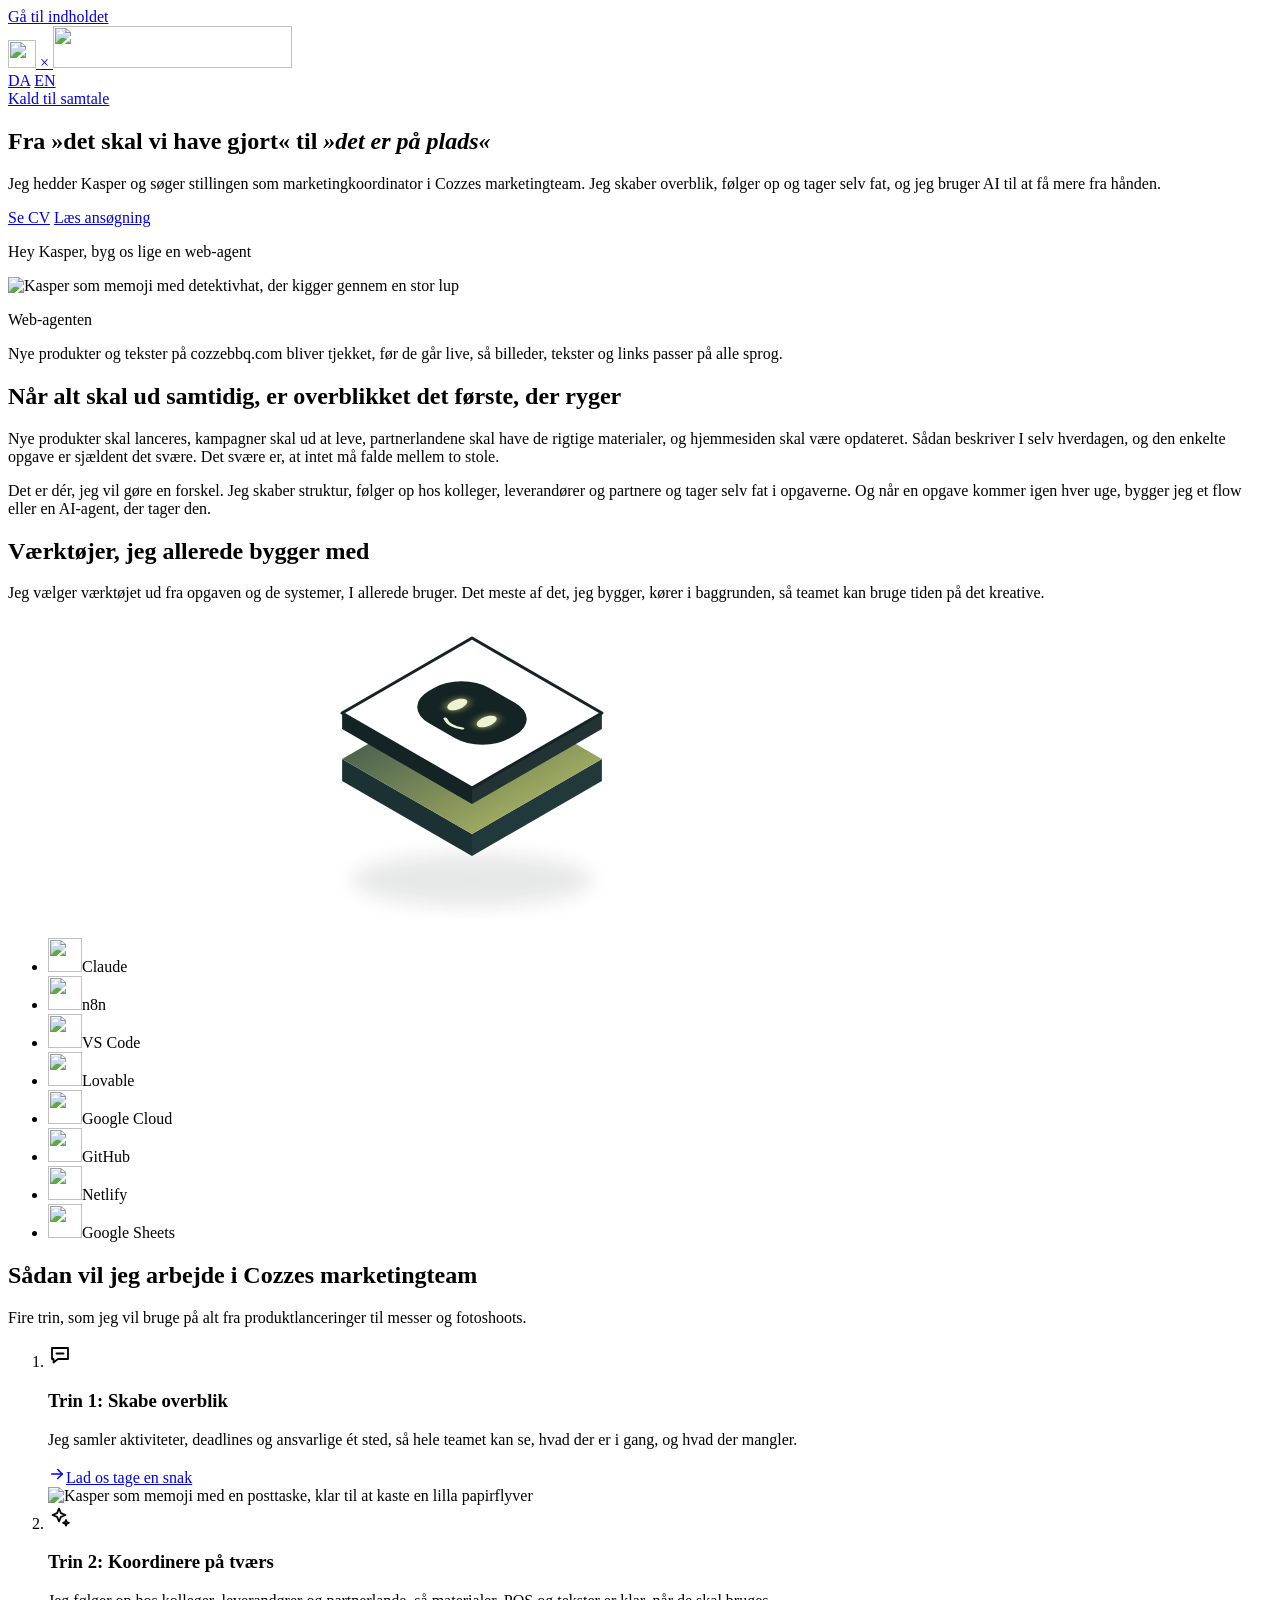
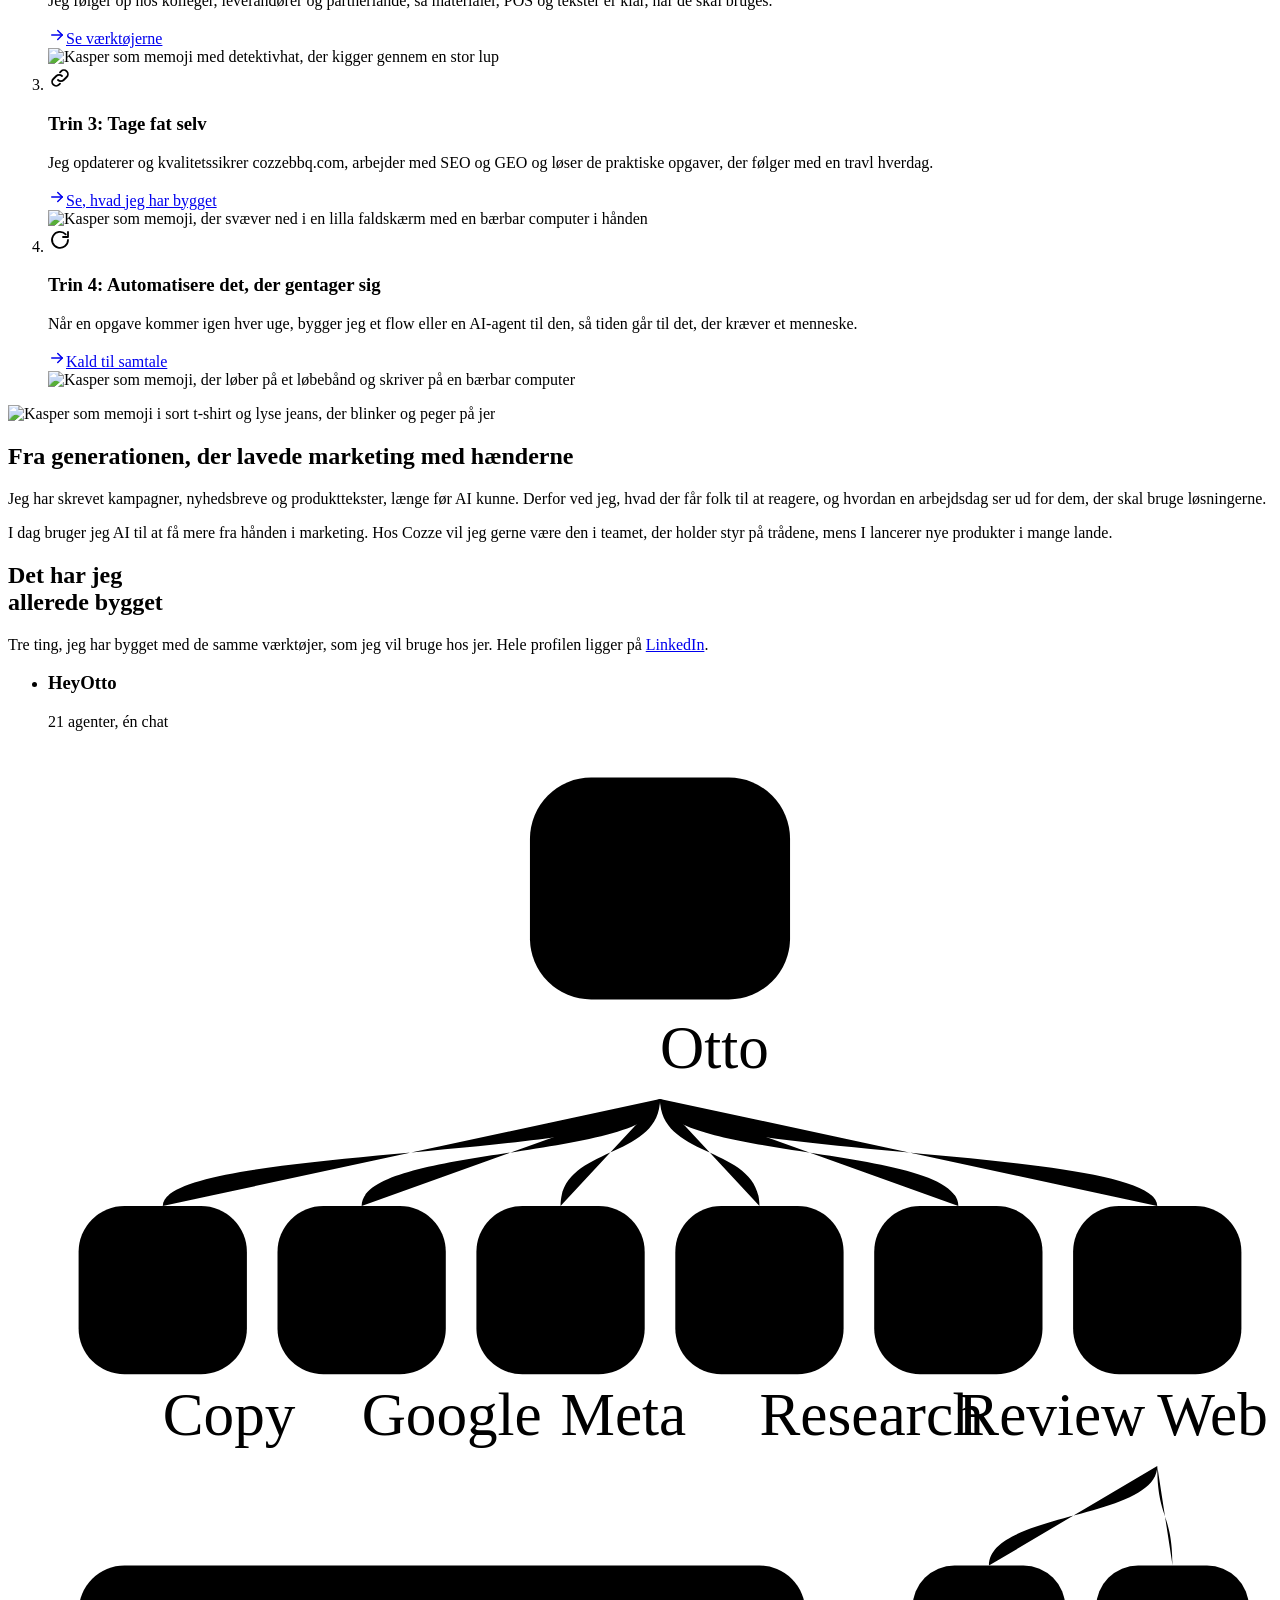
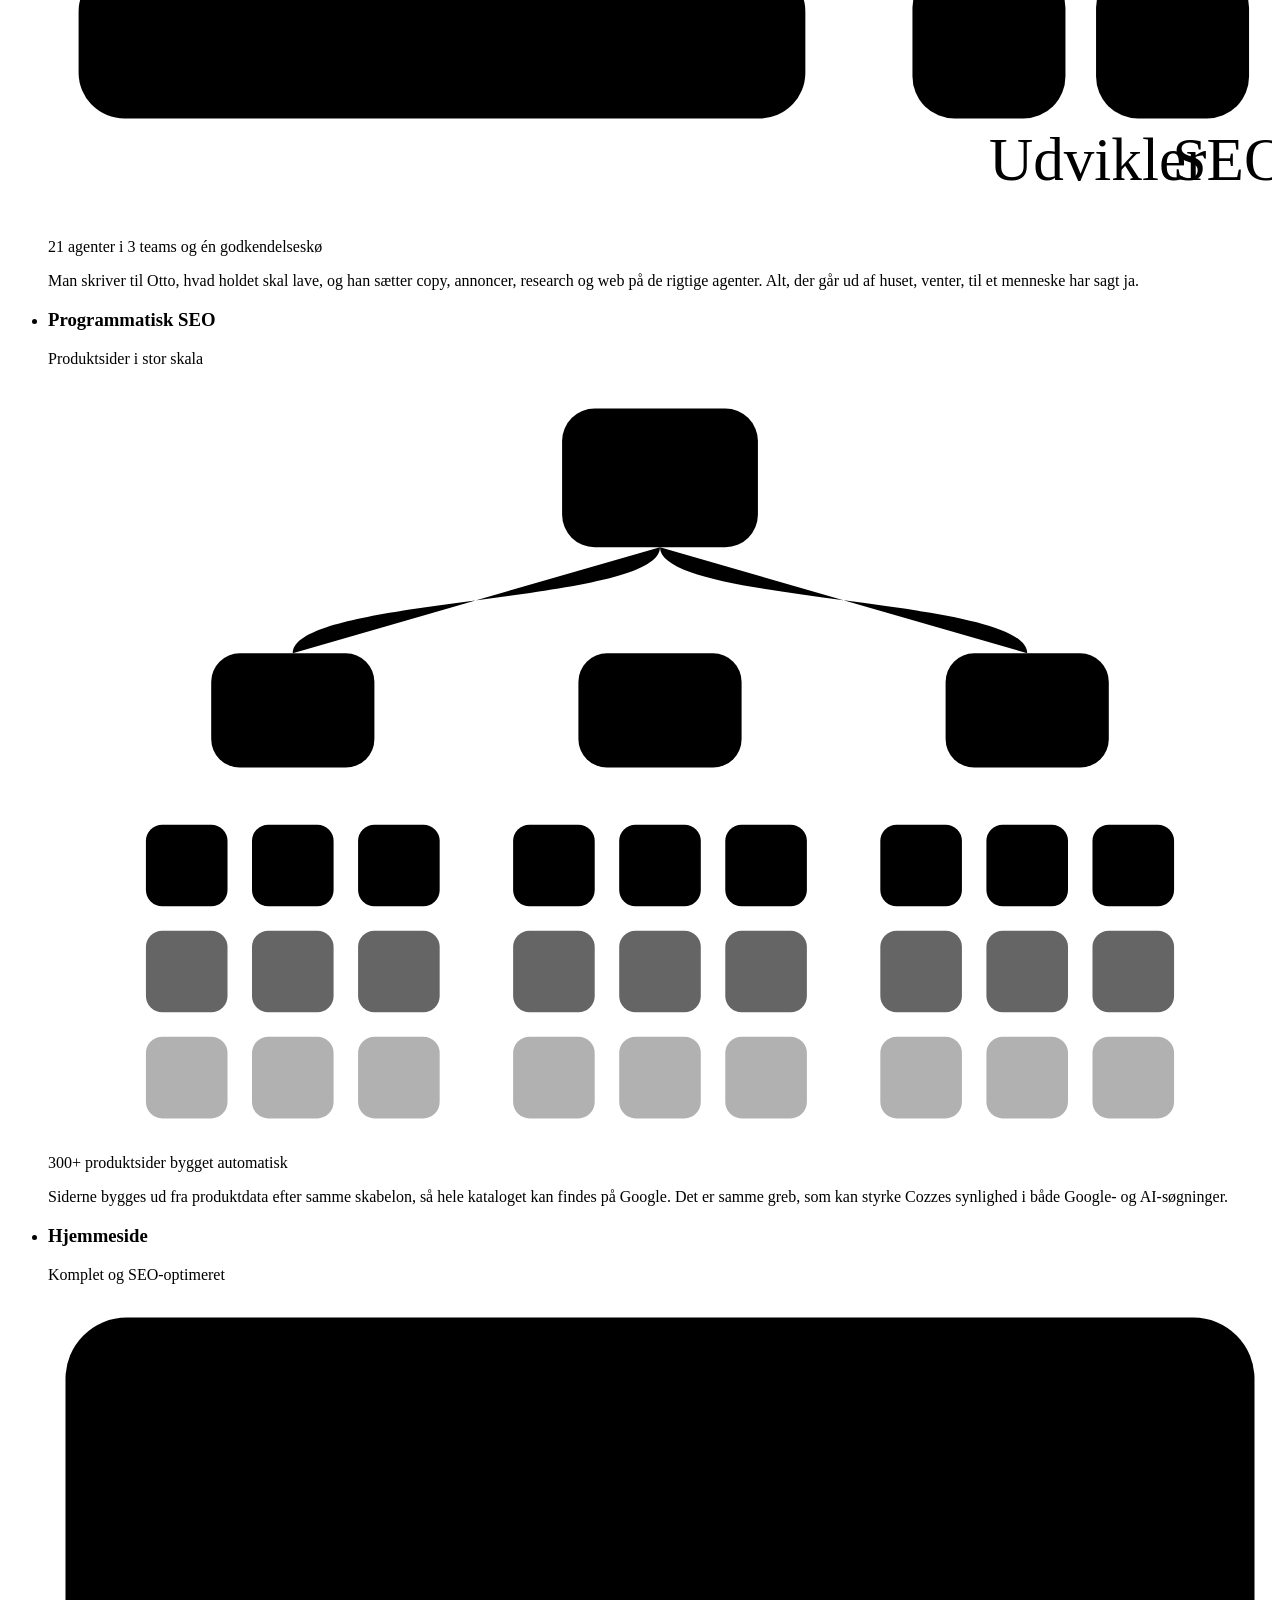
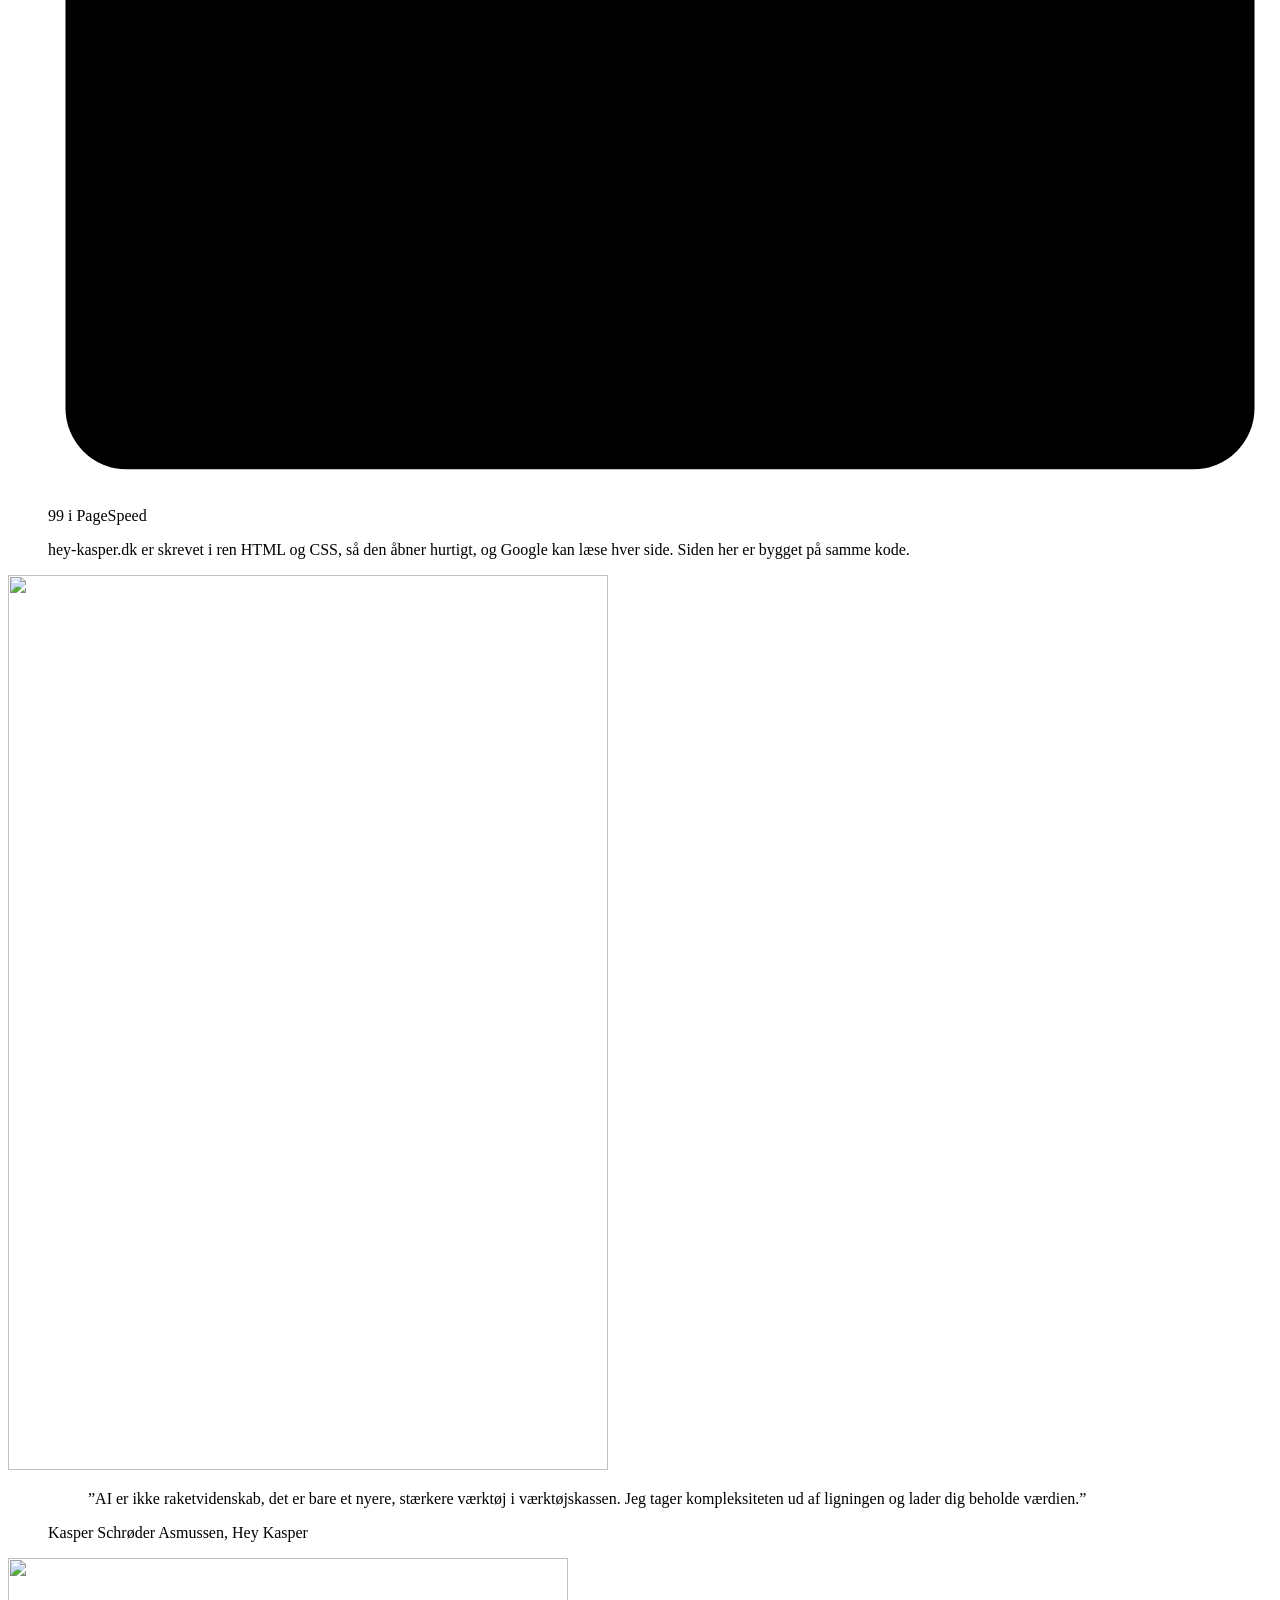
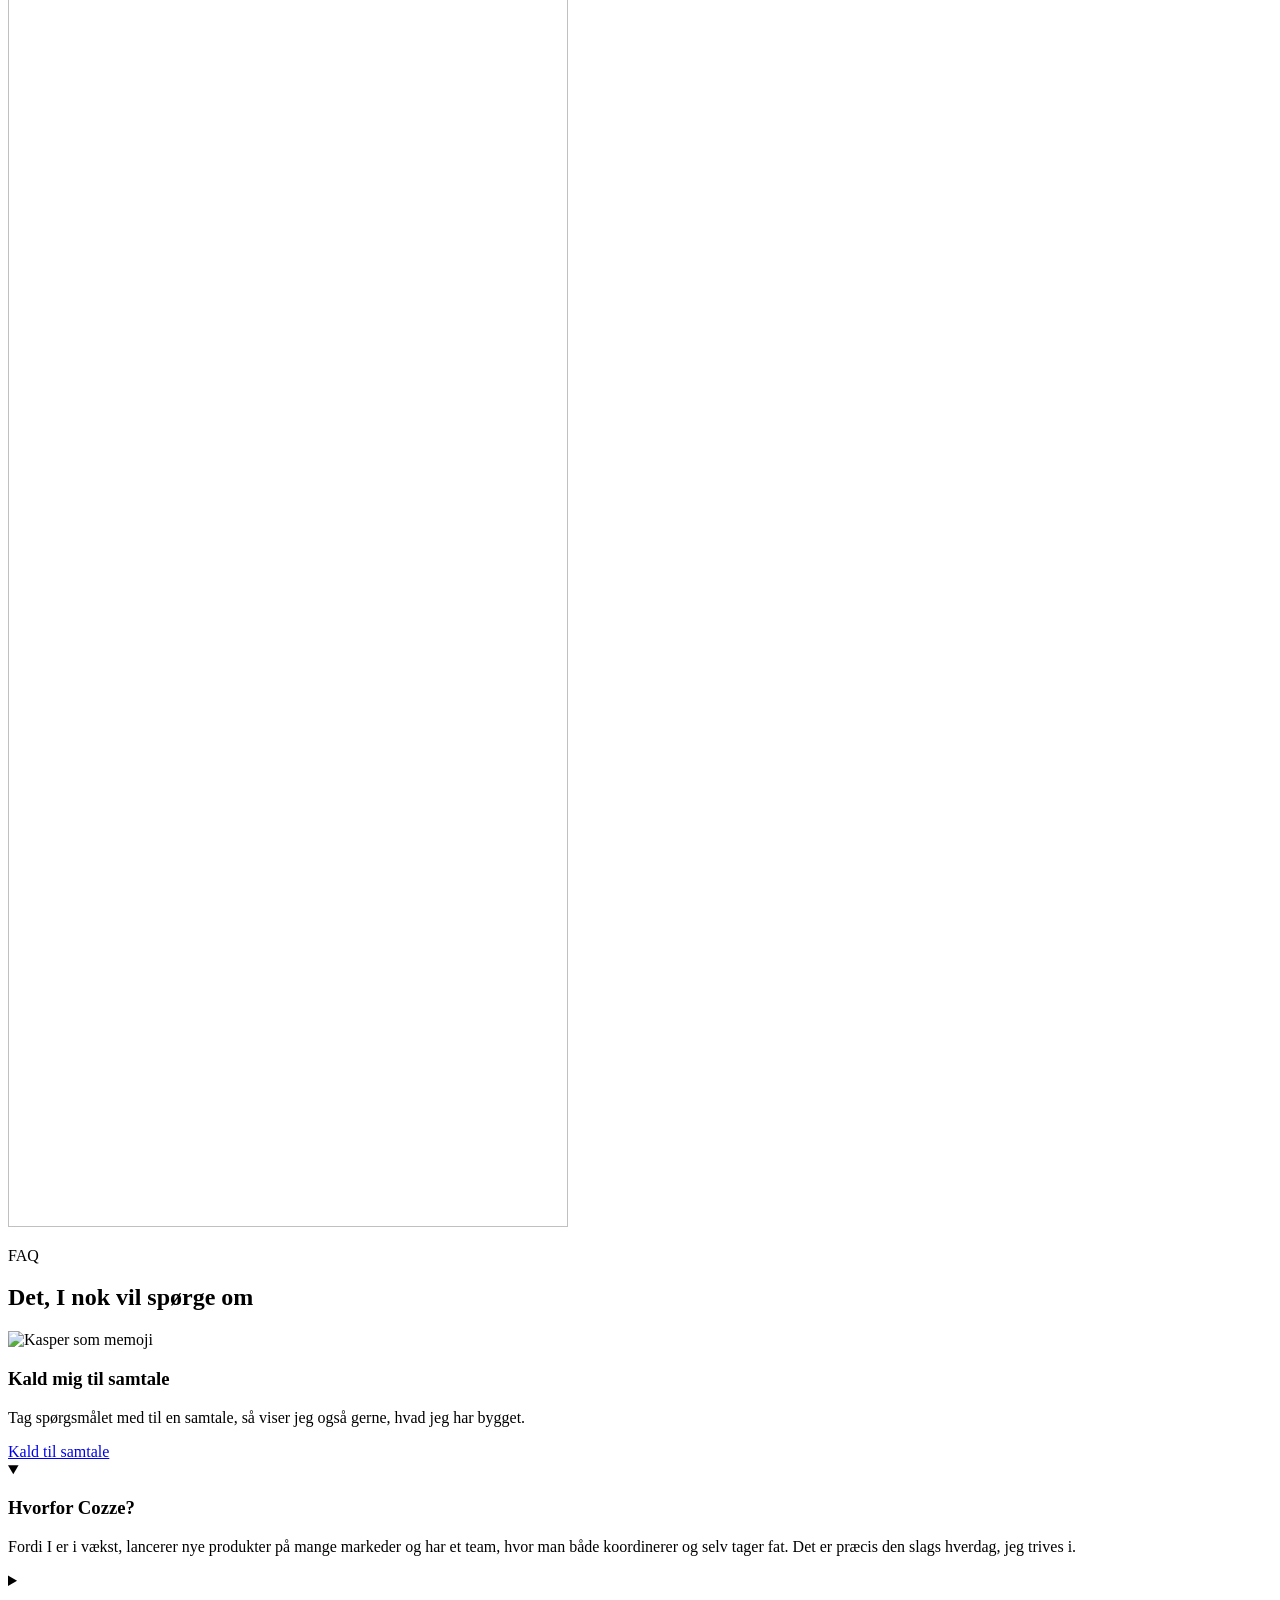
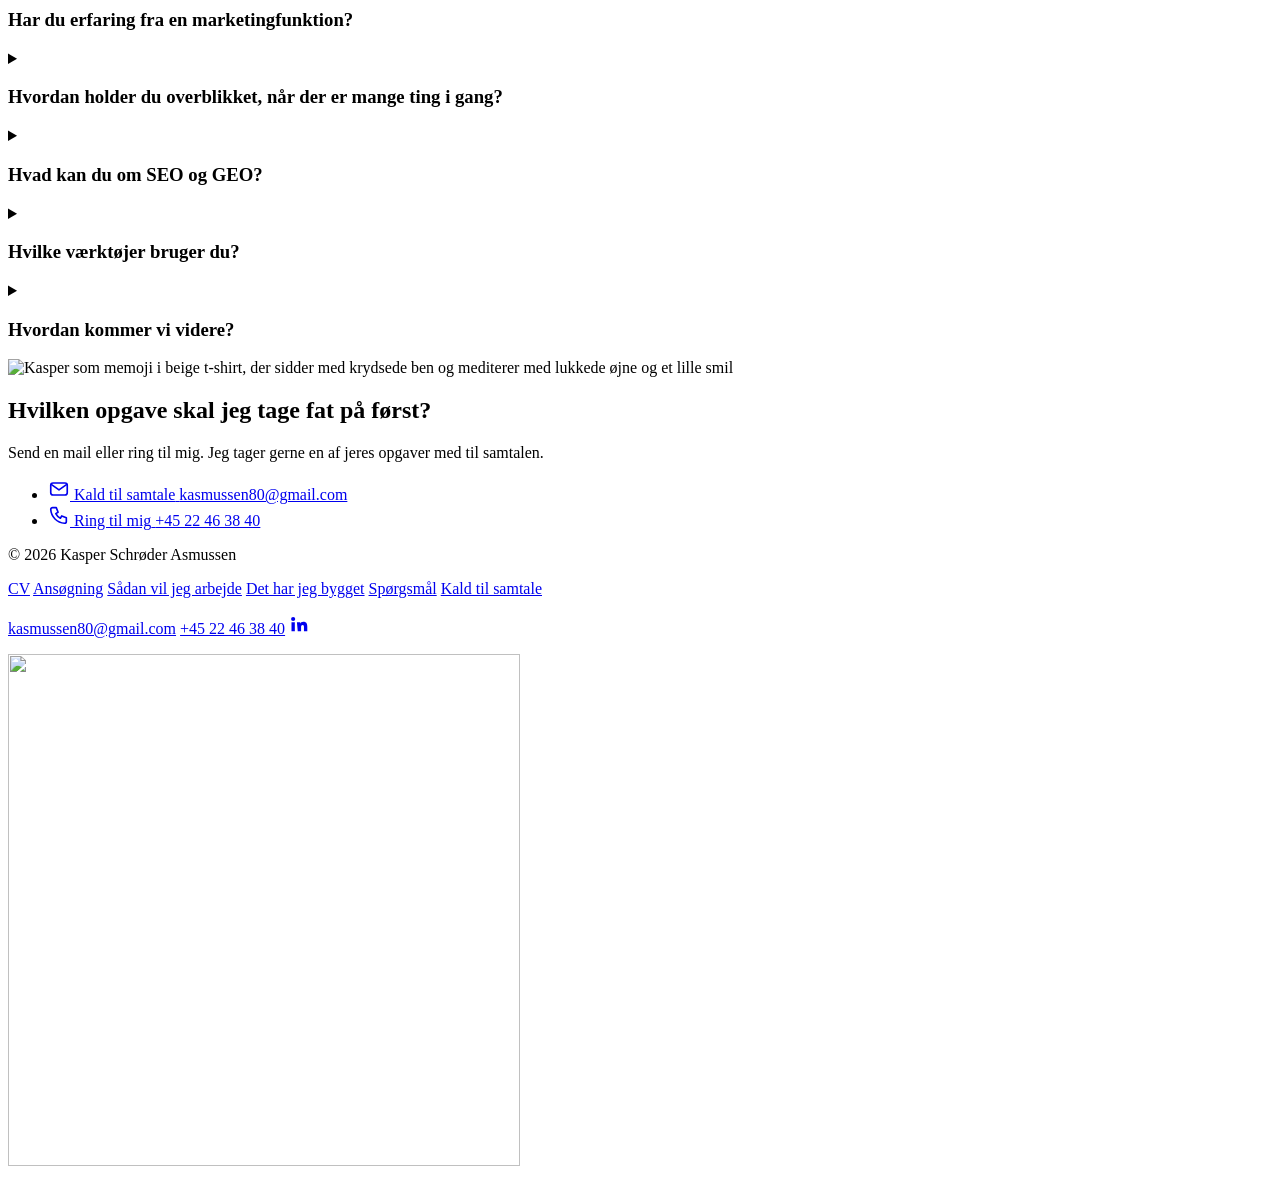
==== site/index.html @ 35afc328 "Ansøgningsside til Cozze: marketingkoordinator Bygget på Maki-siden med Cozzes farver og logo, ny da" ====
<!DOCTYPE html>
<html lang="da">
<head>
  <meta charset="utf-8">
  <meta name="viewport" content="width=device-width, initial-scale=1">
  <title>Kasper til Cozze: Marketingkoordinator</title>
  <meta name="description" content="Kasper Schrøder Asmussen søger stillingen som marketingkoordinator i Cozzes marketingteam. Se de AI-agenter, Kasper vil bygge til lanceringer, partnerlande, hjemmesiden, SEO og deadlines.">
  <!-- Siden er en personlig ansøgning til Cozze, så den skal ikke findes på Google -->
  <meta name="robots" content="noindex, nofollow">
  <meta name="theme-color" content="#FFFFFF" media="(prefers-color-scheme: light)">
  <meta name="theme-color" content="#0F1717" media="(prefers-color-scheme: dark)">
  <script>try { var t = localStorage.getItem("tema"); if (t === "light" || t === "dark") document.documentElement.setAttribute("data-theme", t); } catch (e) {}</script>
  <meta property="og:title" content="Kasper til Cozze: Marketingkoordinator">
  <meta property="og:description" content="Fra »det skal vi have gjort« til »det er på plads«. Se, hvordan jeg vil holde styr på trådene i Cozzes marketingteam.">
  <meta property="og:site_name" content="Kasper til Cozze">
  <meta property="og:type" content="website">
  <!-- Delingsbilledet til LinkedIn og mail. Skift til den fulde adresse (https://...), når siden er online. -->
  <meta property="og:image" content="/assets/og-image.jpg">
  <meta property="og:image:width" content="1200">
  <meta property="og:image:height" content="630">
  <meta property="og:image:alt" content="Kasper som memoji ved siden af Cozzes logo og overskriften: Fra »det skal vi have gjort« til »det er på plads«.">
  <meta name="twitter:card" content="summary_large_image">
  <meta property="og:locale" content="da_DK">
  <link rel="icon" href="/assets/favicon.svg?v=3" type="image/svg+xml">
  <link rel="icon" href="/assets/favicon-32.png?v=3" type="image/png" sizes="32x32">
  <link rel="icon" href="/assets/favicon-48.png?v=3" type="image/png" sizes="48x48">
  <link rel="icon" href="/assets/favicon-192.png?v=3" type="image/png" sizes="192x192">
  <link rel="apple-touch-icon" href="/assets/apple-touch-icon.png?v=3">
  <link rel="preload" href="/fonts/geist-latin.woff2" as="font" type="font/woff2" crossorigin>
  <link rel="preload" href="/fonts/instrument-serif-italic-latin.woff2" as="font" type="font/woff2" crossorigin>
  <link rel="stylesheet" href="/css/styles.css">
</head>
<body>
  <a class="skip" href="#indhold">Gå til indholdet</a>

  <div class="page">
  <header class="topbar">
    <!-- Kasper (memojien) til Cozze (logoet) -->
    <a class="brand" href="/" aria-label="Kasper til Cozze, til toppen af siden" translate="no">
      <img class="brand-mark" src="/assets/brand-mark.webp?v=3" alt="" width="28" height="28">
      <span class="brand-x" aria-hidden="true">×</span>
      <img class="logo" src="/assets/cozze-logo.svg" alt="" width="239" height="42">
    </a>
    <div class="top-actions">
      <nav class="lang-toggle" aria-label="Sprog">
        <a href="/" hreflang="da" lang="da" aria-label="Dansk" aria-current="page">DA</a>
        <a href="/en/" hreflang="en" lang="en" aria-label="English">EN</a>
      </nav>
      <button class="theme-toggle" type="button" data-theme-toggle hidden aria-label="Skift tema">
        <span class="t-opt t-sun"><svg viewBox="0 0 24 24" width="16" height="16" fill="none" stroke="currentColor" stroke-width="2" stroke-linecap="round" aria-hidden="true"><circle cx="12" cy="12" r="4"/><path d="M12 2.5v2M12 19.5v2M2.5 12h2M19.5 12h2M5.3 5.3l1.4 1.4M17.3 17.3l1.4 1.4M5.3 18.7l1.4-1.4M17.3 6.7l1.4-1.4"/></svg></span>
        <span class="t-opt t-moon"><svg viewBox="0 0 24 24" width="16" height="16" fill="none" stroke="currentColor" stroke-width="2" stroke-linecap="round" stroke-linejoin="round" aria-hidden="true"><path d="M20 14.5A8 8 0 0 1 9.5 4a8 8 0 1 0 10.5 10.5z"/></svg></span>
      </button>
      <a class="btn btn-small" href="mailto:kasmussen80@gmail.com?subject=Samtale%20om%20stillingen%20som%20marketingkoordinator">Kald til samtale</a>
    </div>
  </header>

  <main id="indhold">
    <!-- 1. Hero: ansøgningen øverst, og under det chatfeltet. Agenterne er fem opgaver fra Cozzes jobopslag.
         Når I vælger en agent i feltets bund, bliver "Hey Kasper, byg os lige …" skrevet færdigt, prikkerne skriver,
         og memojien svarer med agenten. -->
    <section class="hero hero-pick" data-glow="3">
      <h1 class="hero-title">Fra »det skal vi have gjort« til <em class="accent">»det er på plads«</em></h1>
      <p class="lede hero-lede">Jeg hedder Kasper og søger stillingen som marketingkoordinator i Cozzes marketingteam. Jeg skaber overblik, følger op og tager selv fat, og jeg bruger AI til at få mere fra hånden.</p>
      <div class="hero-actions">
        <a class="btn" href="/cv.html">Se CV</a>
        <a class="btn btn-accent" href="/ansoegning.html">Læs ansøgning</a>
      </div>

      <div class="chat">
        <div class="composer hey">
          <p class="composer-input"><span class="composer-text">Hey Kasper, byg os lige <span class="composer-typed" data-typed>en web-agent</span></span><span class="composer-caret" aria-hidden="true"></span></p>
          <div class="composer-bar">
            <div class="picker" role="group" aria-label="Vælg en agent" data-picker hidden>
            <button class="pick" type="button" data-prompt="en lancerings-agent" data-show="vis-lancering" data-glow="1" aria-label="Lancerings-agenten" aria-pressed="false"><img src="/assets/memoji/landingpage-hoved.webp" alt="" width="56" height="56"></button>
            <button class="pick" type="button" data-prompt="en partner-agent" data-show="vis-partner" data-glow="2" aria-label="Partner-agenten" aria-pressed="false"><img src="/assets/memoji/email-hoved.webp" alt="" width="56" height="56"></button>
            <button class="pick" type="button" data-prompt="en web-agent" data-show="vis-web" data-glow="3" aria-label="Web-agenten" aria-pressed="true"><img src="/assets/memoji/annoncer-hoved.webp" alt="" width="56" height="56"></button>
            <button class="pick" type="button" data-prompt="en SEO-agent" data-show="vis-seo" data-glow="4" aria-label="SEO-agenten" aria-pressed="false"><img src="/assets/memoji/some-hoved.webp" alt="" width="56" height="56"></button>
            <button class="pick" type="button" data-prompt="en deadline-agent" data-show="vis-deadline" data-glow="5" aria-label="Deadline-agenten" aria-pressed="false"><img src="/assets/memoji/tekster-hoved.webp" alt="" width="56" height="56"></button>
            </div>
            <span class="composer-voice" aria-hidden="true"><span class="hey-voice"><i></i><i></i><i></i><i></i></span></span>
          </div>
        </div>
        <p class="picker-hint" data-picker-hint hidden><span class="hint-touch">Tryk på et hoved eller stryg for at vælge en agent</span><span class="hint-mouse">Vælg en agent i feltet for at se, hvad den kan</span></p>

        <div class="scene">
        <div class="scene-items" data-swipe>
          <div class="scene-item" id="vis-lancering" hidden>
            <span class="scene-fig"><img class="scene-img" src="/assets/memoji/landingpage.webp" alt="Kasper som memoji, der svæver ned i en lilla faldskærm med en bærbar computer i hånden" width="800" height="800" loading="lazy"></span>
            <p class="scene-title">Lancerings-agenten</p>
            <p class="scene-text">Billeder, tekster, POS og datoer til en produktlancering står på én liste, så I kan se, hvad der mangler, før produktet går live.</p>
          </div>
          <div class="scene-item" id="vis-partner" hidden>
            <span class="scene-fig"><img class="scene-img" src="/assets/memoji/email.webp" alt="Kasper som memoji med en posttaske, klar til at kaste en lilla papirflyver" width="800" height="800" loading="lazy"></span>
            <p class="scene-title">Partner-agenten</p>
            <p class="scene-text">Partnerlandene får de nyeste materialer på deres eget sprog, og I kan se, hvem der mangler hvad.</p>
          </div>
          <div class="scene-item" id="vis-web">
            <span class="scene-fig"><img class="scene-img" src="/assets/memoji/annoncer.webp" alt="Kasper som memoji med detektivhat, der kigger gennem en stor lup" width="800" height="800" fetchpriority="high"></span>
            <p class="scene-title">Web-agenten</p>
            <p class="scene-text">Nye produkter og tekster på cozzebbq.com bliver tjekket, før de går live, så billeder, tekster og links passer på alle sprog.</p>
          </div>
          <div class="scene-item" id="vis-seo" hidden>
            <span class="scene-fig"><img class="scene-img" src="/assets/memoji/some.webp" alt="Kasper som memoji, der tager en selfie med en selfiestang og blinker" width="800" height="800" loading="lazy"></span>
            <p class="scene-title">SEO-agenten</p>
            <p class="scene-text">Cozze dukker op, når nogen søger efter pizzaovne og udekøkkener på Google, og når de spørger en AI til råds.</p>
          </div>
          <div class="scene-item" id="vis-deadline" hidden>
            <span class="scene-fig"><img class="scene-img" src="/assets/memoji/tekster.webp" alt="Kasper som memoji, der løber på et løbebånd og skriver på en bærbar computer" width="800" height="800" loading="lazy"></span>
            <p class="scene-title">Deadline-agenten</p>
            <p class="scene-text">Messer, fotoshoots og POS-bestillinger har en ejer og en dato, og agenten følger op, før noget når at blive glemt.</p>
          </div>
        </div>
          <p class="visually-hidden" aria-live="polite" data-scene-live></p>
        </div>
      </div>
    </section>

    <!-- 2. Udfordringen: det, jobopslaget beskriver -->
    <section class="section split" aria-labelledby="problem-titel">
      <h2 id="problem-titel">Når alt skal ud samtidig, er overblikket det første, der ryger</h2>
      <div class="split-text">
        <p>Nye produkter skal lanceres, kampagner skal ud at leve, partnerlandene skal have de rigtige materialer, og hjemmesiden skal være opdateret. Sådan beskriver I selv hverdagen, og den enkelte opgave er sjældent det svære. Det svære er, at intet må falde mellem to stole.</p>
        <p>Det er dér, jeg vil gøre en forskel. Jeg skaber struktur, følger op hos kolleger, leverandører og partnere og tager selv fat i opgaverne. Og når en opgave kommer igen hver uge, bygger jeg et flow eller en AI-agent, der tager den.</p>
      </div>
    </section>

    <!-- Værktøjer -->
    <section class="section tools" id="vaerktoejer" aria-labelledby="tools-titel">
      <h2 class="center" id="tools-titel">Værktøjer, jeg allerede bygger med</h2>
      <p class="center lede-small">Jeg vælger værktøjet ud fra opgaven og de systemer, I allerede bruger. Det meste af det, jeg bygger, kører i baggrunden, så teamet kan bruge tiden på det kreative.</p>
      <div class="tools-stage" data-tools>
        <canvas class="tools-field" aria-hidden="true"></canvas>
        <svg class="tools-stack" xmlns="http://www.w3.org/2000/svg" viewBox="0 0 320 300" width="320" height="300" aria-hidden="true" focusable="false" data-stack>
          <defs>
            <linearGradient id="stack-top" x1="0" y1="0" x2="1" y2="1">
              <stop offset="0" stop-color="#274345"/><stop offset="1" stop-color="#C4C969"/>
            </linearGradient>
            <filter id="stack-blur" x="-30%" y="-100%" width="160%" height="300%"><feGaussianBlur stdDeviation="10"/></filter>
            <filter id="stack-glow" x="-100%" y="-100%" width="300%" height="300%"><feGaussianBlur stdDeviation="3"/></filter>
          </defs>
          <ellipse cx="160.0" cy="262" rx="120" ry="26" fill="#142324" opacity=".10" filter="url(#stack-blur)"/><polygon points="30.1,141.0 160.0,216.0 160.0,238.0 30.1,163.0" fill="#1B3133"/><polygon points="160.0,216.0 289.9,141.0 289.9,163.0 160.0,238.0" fill="#22393B"/><polygon points="160.0,66.0 289.9,141.0 160.0,216.0 30.1,141.0" fill="url(#stack-top)"/><polygon points="30.1,95.0 160.0,170.0 160.0,186.0 30.1,111.0" fill="#142324"/><polygon points="160.0,170.0 289.9,95.0 289.9,111.0 160.0,186.0" fill="#233334"/><polygon points="160.0,20.0 289.9,95.0 160.0,170.0 30.1,95.0" fill="#FFFFFF" stroke="#142324" stroke-width="3" stroke-linejoin="round"/>
          <g transform="matrix(0.8660 0.5000 -0.8660 0.5000 160.00 20.00)">
          <rect x="28" y="40" width="94" height="70" rx="32" fill="#142324"/>
          <g data-eyes>
          <ellipse cx="58" cy="75" rx="8" ry="12" fill="#C4C969" opacity=".55" filter="url(#stack-glow)"/>
          <ellipse cx="92" cy="75" rx="8" ry="12" fill="#C4C969" opacity=".55" filter="url(#stack-glow)"/>
          <ellipse cx="58" cy="75" rx="6" ry="10" fill="#EEF1D2"/>
          <ellipse cx="92" cy="75" rx="6" ry="10" fill="#EEF1D2"/>
          </g>
          <path d="M65 96 Q75 102 85 96" stroke="#EEF1D2" stroke-width="3" stroke-linecap="round" fill="none"/>
        </g>
        </svg>
        <ul class="tool-list">
          <li class="tool t1" style="--brand: #D97757"><span class="tool-tile"><img src="/assets/tools/claude.svg" alt="" width="34" height="34" loading="lazy"></span><span class="tool-name">Claude</span></li>
          <li class="tool t2" style="--brand: #EA4B71"><span class="tool-tile"><img src="/assets/tools/n8n.svg" alt="" width="34" height="34" loading="lazy"></span><span class="tool-name">n8n</span></li>
          <li class="tool t3" style="--brand: #007ACC"><span class="tool-tile"><img src="/assets/tools/vscode.svg" alt="" width="34" height="34" loading="lazy"></span><span class="tool-name">VS Code</span></li>
          <li class="tool t4" style="--brand: #FF5A7A"><span class="tool-tile"><img src="/assets/tools/lovable.svg" alt="" width="34" height="34" loading="lazy"></span><span class="tool-name">Lovable</span></li>
          <li class="tool t5" style="--brand: #4285F4"><span class="tool-tile"><img src="/assets/tools/google-cloud.svg" alt="" width="34" height="34" loading="lazy"></span><span class="tool-name">Google Cloud</span></li>
          <li class="tool t6" style="--brand: #6E5494"><span class="tool-tile"><img src="/assets/tools/github.svg" alt="" width="34" height="34" loading="lazy"></span><span class="tool-name">GitHub</span></li>
          <li class="tool t7" style="--brand: #05BDBA"><span class="tool-tile"><img src="/assets/tools/netlify.svg" alt="" width="34" height="34" loading="lazy"></span><span class="tool-name">Netlify</span></li>
          <li class="tool t8" style="--brand: #0F9D58"><span class="tool-tile"><img src="/assets/tools/google-sheets.svg" alt="" width="34" height="34" loading="lazy"></span><span class="tool-name">Google Sheets</span></li>
        </ul>
      </div>
    </section>

    <!-- 3. Sådan vil jeg arbejde: fire kort, der stables, når man scroller (ét fælles flow). Trinene følger
         opgaverne i Cozzes jobopslag. -->
    <section class="section process" id="samarbejde" aria-labelledby="proces-titel">
      <h2 id="proces-titel">Sådan vil jeg arbejde i Cozzes marketingteam</h2>
      <p class="process-intro">Fire trin, som jeg vil bruge på alt fra produktlanceringer til messer og fotoshoots.</p>
      <ol class="pstack" data-pstack>
        <li class="pcard" data-tone="white" style="--i: 0">
          <div class="pcard-body">
            <span class="pcard-icon" aria-hidden="true"><svg viewBox="0 0 24 24" width="24" height="24" fill="none" stroke="currentColor" stroke-width="1.8" stroke-linecap="round" stroke-linejoin="round"><path d="M4 5h16v11H10l-4.5 3.5V16H4z"/><path d="M8.5 10.5h7"/></svg></span>
            <h3 class="pcard-title"><span class="visually-hidden">Trin 1: </span>Skabe overblik</h3>
            <p class="pcard-text">Jeg samler aktiviteter, deadlines og ansvarlige ét sted, så hele teamet kan se, hvad der er i gang, og hvad der mangler.</p>
            <a class="pcard-btn" href="#kontakt"><svg viewBox="0 0 24 24" width="18" height="18" fill="none" stroke="currentColor" stroke-width="2" stroke-linecap="round" stroke-linejoin="round" aria-hidden="true"><path d="M5 12h14"/><path d="M13 6l6 6-6 6"/></svg>Lad os tage en snak</a>
          </div>
          <div class="pcard-art"><img src="/assets/memoji/email.webp" alt="Kasper som memoji med en posttaske, klar til at kaste en lilla papirflyver" width="800" height="800" loading="lazy" decoding="async"></div>
        </li>
        <li class="pcard" data-tone="light" style="--i: 1">
          <div class="pcard-body">
            <span class="pcard-icon" aria-hidden="true"><svg viewBox="0 0 24 24" width="24" height="24" fill="none" stroke="currentColor" stroke-width="1.8" stroke-linecap="round" stroke-linejoin="round"><path d="M11 3.5l1.9 4.6 4.6 1.9-4.6 1.9L11 16.5l-1.9-4.6L4.5 10l4.6-1.9z"/><path d="M18 15l.8 2 2 .8-2 .8-.8 2-.8-2-2-.8 2-.8z"/></svg></span>
            <h3 class="pcard-title"><span class="visually-hidden">Trin 2: </span>Koordinere på tværs</h3>
            <p class="pcard-text">Jeg følger op hos kolleger, leverandører og partnerlande, så materialer, POS og tekster er klar, når de skal bruges.</p>
            <a class="pcard-btn" href="#vaerktoejer"><svg viewBox="0 0 24 24" width="18" height="18" fill="none" stroke="currentColor" stroke-width="2" stroke-linecap="round" stroke-linejoin="round" aria-hidden="true"><path d="M5 12h14"/><path d="M13 6l6 6-6 6"/></svg>Se værktøjerne</a>
          </div>
          <div class="pcard-art"><img src="/assets/memoji/annoncer.webp" alt="Kasper som memoji med detektivhat, der kigger gennem en stor lup" width="800" height="800" loading="lazy" decoding="async"></div>
        </li>
        <li class="pcard" data-tone="brand" style="--i: 2">
          <div class="pcard-body">
            <span class="pcard-icon" aria-hidden="true"><svg viewBox="0 0 24 24" width="24" height="24" fill="none" stroke="currentColor" stroke-width="1.8" stroke-linecap="round" stroke-linejoin="round"><path d="M10 14a4 4 0 0 0 5.7 0l3-3a4 4 0 0 0-5.7-5.7l-1 1"/><path d="M14 10a4 4 0 0 0-5.7 0l-3 3a4 4 0 0 0 5.7 5.7l1-1"/></svg></span>
            <h3 class="pcard-title"><span class="visually-hidden">Trin 3: </span>Tage fat selv</h3>
            <p class="pcard-text">Jeg opdaterer og kvalitetssikrer cozzebbq.com, arbejder med SEO og GEO og løser de praktiske opgaver, der følger med en travl hverdag.</p>
            <a class="pcard-btn" href="#cases"><svg viewBox="0 0 24 24" width="18" height="18" fill="none" stroke="currentColor" stroke-width="2" stroke-linecap="round" stroke-linejoin="round" aria-hidden="true"><path d="M5 12h14"/><path d="M13 6l6 6-6 6"/></svg>Se, hvad jeg har bygget</a>
          </div>
          <div class="pcard-art"><img src="/assets/memoji/landingpage.webp" alt="Kasper som memoji, der svæver ned i en lilla faldskærm med en bærbar computer i hånden" width="800" height="800" loading="lazy" decoding="async"></div>
        </li>
        <li class="pcard" data-tone="deep" style="--i: 3">
          <div class="pcard-body">
            <span class="pcard-icon" aria-hidden="true"><svg viewBox="0 0 24 24" width="24" height="24" fill="none" stroke="currentColor" stroke-width="1.8" stroke-linecap="round" stroke-linejoin="round"><path d="M20 12a8 8 0 1 1-2.3-5.7"/><path d="M20 4v5h-5"/></svg></span>
            <h3 class="pcard-title"><span class="visually-hidden">Trin 4: </span>Automatisere det, der gentager sig</h3>
            <p class="pcard-text">Når en opgave kommer igen hver uge, bygger jeg et flow eller en AI-agent til den, så tiden går til det, der kræver et menneske.</p>
            <a class="pcard-btn" href="mailto:kasmussen80@gmail.com?subject=Samtale%20om%20stillingen%20som%20marketingkoordinator"><svg viewBox="0 0 24 24" width="18" height="18" fill="none" stroke="currentColor" stroke-width="2" stroke-linecap="round" stroke-linejoin="round" aria-hidden="true"><path d="M5 12h14"/><path d="M13 6l6 6-6 6"/></svg>Kald til samtale</a>
          </div>
          <div class="pcard-art"><img src="/assets/memoji/tekster.webp" alt="Kasper som memoji, der løber på et løbebånd og skriver på en bærbar computer" width="800" height="800" loading="lazy" decoding="async"></div>
        </li>
      </ol>
    </section>

    <!-- 4. Om mig -->
    <section class="section about" aria-labelledby="om-titel">
      <div class="about-figure">
        <img class="memoji-about" src="/assets/kasper-peger.svg" alt="Kasper som memoji i sort t-shirt og lyse jeans, der blinker og peger på jer" width="459" height="1000" loading="lazy" decoding="async">
      </div>
      <div class="about-text">
        <h2 id="om-titel">Fra generationen, der lavede marketing med hænderne</h2>
        <p>Jeg har skrevet kampagner, nyhedsbreve og produkttekster, længe før AI kunne. Derfor ved jeg, hvad der får folk til at reagere, og hvordan en arbejdsdag ser ud for dem, der skal bruge løsningerne.</p>
        <p>I dag bruger jeg AI til at få mere fra hånden i marketing. Hos Cozze vil jeg gerne være den i teamet, der holder styr på trådene, mens I lancerer nye produkter i mange lande.</p>
      </div>
    </section>

    <!-- 5. Cases: tre AI-cases i et bento-gitter. HeyOtto står højt til venstre, de to andre stablet til højre.
         Illustrationerne er SVG'er, der tager farverne fra temaet; tallene står som en lille linje under dem. -->
    <section class="section cases" id="cases" aria-labelledby="cases-titel">
      <div class="cases-head">
        <h2 id="cases-titel">Det har jeg<br> allerede bygget</h2>
        <p>Tre ting, jeg har bygget med de samme værktøjer, som jeg vil bruge hos jer. Hele profilen ligger på <a href="https://www.linkedin.com/in/kasperasmussen/" target="_blank" rel="noopener">LinkedIn</a>.</p>
      </div>
      <ul class="case-grid case-bento">
        <li class="case-card case-tall">
          <h3 class="case-title">HeyOtto</h3>
          <p class="case-label">21 agenter, én chat</p>
          <div class="case-visual">
            <svg class="case-svg" viewBox="0 0 320 280" aria-hidden="true" focusable="false"><path class="cv-line" d="M160 92 C160 108 30 104 30 120"/><path class="cv-line" d="M160 92 C160 108 82 104 82 120"/><path class="cv-line" d="M160 92 C160 108 134 104 134 120"/><path class="cv-line" d="M160 92 C160 108 186 104 186 120"/><path class="cv-line" d="M160 92 C160 108 238 104 238 120"/><path class="cv-line" d="M160 92 C160 108 290 104 290 120"/><path class="cv-line" d="M290 188 C290 202 246 200 246 214"/><path class="cv-line" d="M290 188 C290 202 294 200 294 214"/><rect class="cv-lead" x="126" y="8" width="68" height="58" rx="16"/><rect class="cv-face" x="139" y="22" width="42" height="30" rx="12.5"/><ellipse class="cv-accent" cx="151" cy="37" rx="4" ry="6"/><ellipse class="cv-accent" cx="169" cy="37" rx="4" ry="6"/><text class="cv-label" x="160" y="84">Otto</text><rect class="cv-node" x="8" y="120" width="44" height="44" rx="12"/><rect class="cv-face" x="17" y="133" width="26" height="18" rx="7.5"/><ellipse class="cv-eye" cx="24.5" cy="142" rx="2.2" ry="3.2"/><ellipse class="cv-eye" cx="35.5" cy="142" rx="2.2" ry="3.2"/><text class="cv-label" x="30" y="180">Copy</text><rect class="cv-node" x="60" y="120" width="44" height="44" rx="12"/><rect class="cv-face" x="69" y="133" width="26" height="18" rx="7.5"/><ellipse class="cv-eye" cx="76.5" cy="142" rx="2.2" ry="3.2"/><ellipse class="cv-eye" cx="87.5" cy="142" rx="2.2" ry="3.2"/><text class="cv-label" x="82" y="180">Google</text><rect class="cv-node" x="112" y="120" width="44" height="44" rx="12"/><rect class="cv-face" x="121" y="133" width="26" height="18" rx="7.5"/><ellipse class="cv-eye" cx="128.5" cy="142" rx="2.2" ry="3.2"/><ellipse class="cv-eye" cx="139.5" cy="142" rx="2.2" ry="3.2"/><text class="cv-label" x="134" y="180">Meta</text><rect class="cv-node" x="164" y="120" width="44" height="44" rx="12"/><rect class="cv-face" x="173" y="133" width="26" height="18" rx="7.5"/><ellipse class="cv-eye" cx="180.5" cy="142" rx="2.2" ry="3.2"/><ellipse class="cv-eye" cx="191.5" cy="142" rx="2.2" ry="3.2"/><text class="cv-label" x="186" y="180">Research</text><rect class="cv-node" x="216" y="120" width="44" height="44" rx="12"/><rect class="cv-face" x="225" y="133" width="26" height="18" rx="7.5"/><ellipse class="cv-eye" cx="232.5" cy="142" rx="2.2" ry="3.2"/><ellipse class="cv-eye" cx="243.5" cy="142" rx="2.2" ry="3.2"/><text class="cv-label" x="238" y="180">Review</text><rect class="cv-node" x="268" y="120" width="44" height="44" rx="12"/><rect class="cv-face" x="277" y="133" width="26" height="18" rx="7.5"/><ellipse class="cv-eye" cx="284.5" cy="142" rx="2.2" ry="3.2"/><ellipse class="cv-eye" cx="295.5" cy="142" rx="2.2" ry="3.2"/><text class="cv-label" x="290" y="180">Web</text><rect class="cv-node" x="226" y="214" width="40" height="40" rx="11"/><rect class="cv-face" x="234" y="226" width="24" height="16" rx="6.66667"/><ellipse class="cv-eye" cx="241" cy="234" rx="2" ry="3"/><ellipse class="cv-eye" cx="251" cy="234" rx="2" ry="3"/><text class="cv-label" x="246" y="270">Udvikler</text><rect class="cv-node" x="274" y="214" width="40" height="40" rx="11"/><rect class="cv-face" x="282" y="226" width="24" height="16" rx="6.66667"/><ellipse class="cv-eye" cx="289" cy="234" rx="2" ry="3"/><ellipse class="cv-eye" cx="299" cy="234" rx="2" ry="3"/><text class="cv-label" x="294" y="270">SEO</text><rect class="cv-node" x="8" y="214" width="190" height="40" rx="12"/><circle class="cv-accent" cx="30" cy="234" r="9"/><path d="M25.5 234.2l3 3 6-6.2" fill="none" stroke="var(--bg)" stroke-width="2" stroke-linecap="round" stroke-linejoin="round"/><text class="cv-text" x="48" y="238">Godkendt af jer</text></svg>
            <p class="case-stat">21 agenter i 3 teams og én godkendelseskø</p>
          </div>
          <p class="case-note">Man skriver til Otto, hvad holdet skal lave, og han sætter copy, annoncer, research og web på de rigtige agenter. Alt, der går ud af huset, venter, til et menneske har sagt ja.</p>
        </li>
        <li class="case-card">
          <h3 class="case-title">Programmatisk SEO</h3>
          <p class="case-label">Produktsider i stor skala</p>
          <div class="case-visual">
            <svg class="case-svg" viewBox="0 0 300 184" aria-hidden="true" focusable="false"><rect class="cv-lead" x="126" y="6" width="48" height="34" rx="8"/><rect class="cv-accent" x="134" y="13" width="32" height="5" rx="2.5"/><rect class="cv-rail" x="134" y="23" width="22" height="3" rx="1.5"/><rect class="cv-rail" x="134" y="30" width="16" height="3" rx="1.5"/><path class="cv-line" d="M150 40 C150 54 60 52 60 66"/><rect class="cv-node" x="40" y="66" width="40" height="28" rx="7"/><rect class="cv-ink" x="48" y="74" width="24" height="4" rx="2"/><rect class="cv-rail" x="48" y="83" width="16" height="3" rx="1.5"/><path class="cv-line" d="M60 94 V102 M34 102 H86 M34 102 V108 M60 102 V108 M86 102 V108"/><g opacity="1"><rect class="cv-node" x="24" y="108" width="20" height="20" rx="4"/><rect class="cv-rail" x="28" y="114" width="12" height="2.5" rx="1.25"/><rect class="cv-rail" x="28" y="119" width="8" height="2.5" rx="1.25"/><rect class="cv-node" x="50" y="108" width="20" height="20" rx="4"/><rect class="cv-rail" x="54" y="114" width="12" height="2.5" rx="1.25"/><rect class="cv-rail" x="54" y="119" width="8" height="2.5" rx="1.25"/><rect class="cv-node" x="76" y="108" width="20" height="20" rx="4"/><rect class="cv-rail" x="80" y="114" width="12" height="2.5" rx="1.25"/><rect class="cv-rail" x="80" y="119" width="8" height="2.5" rx="1.25"/></g><g opacity="0.6"><rect class="cv-node" x="24" y="134" width="20" height="20" rx="4"/><rect class="cv-rail" x="28" y="140" width="12" height="2.5" rx="1.25"/><rect class="cv-rail" x="28" y="145" width="8" height="2.5" rx="1.25"/><rect class="cv-node" x="50" y="134" width="20" height="20" rx="4"/><rect class="cv-rail" x="54" y="140" width="12" height="2.5" rx="1.25"/><rect class="cv-rail" x="54" y="145" width="8" height="2.5" rx="1.25"/><rect class="cv-node" x="76" y="134" width="20" height="20" rx="4"/><rect class="cv-rail" x="80" y="140" width="12" height="2.5" rx="1.25"/><rect class="cv-rail" x="80" y="145" width="8" height="2.5" rx="1.25"/></g><g opacity="0.3"><rect class="cv-node" x="24" y="160" width="20" height="20" rx="4"/><rect class="cv-rail" x="28" y="166" width="12" height="2.5" rx="1.25"/><rect class="cv-rail" x="28" y="171" width="8" height="2.5" rx="1.25"/><rect class="cv-node" x="50" y="160" width="20" height="20" rx="4"/><rect class="cv-rail" x="54" y="166" width="12" height="2.5" rx="1.25"/><rect class="cv-rail" x="54" y="171" width="8" height="2.5" rx="1.25"/><rect class="cv-node" x="76" y="160" width="20" height="20" rx="4"/><rect class="cv-rail" x="80" y="166" width="12" height="2.5" rx="1.25"/><rect class="cv-rail" x="80" y="171" width="8" height="2.5" rx="1.25"/></g><path class="cv-line" d="M150 40 C150 54 150 52 150 66"/><rect class="cv-node" x="130" y="66" width="40" height="28" rx="7"/><rect class="cv-ink" x="138" y="74" width="24" height="4" rx="2"/><rect class="cv-rail" x="138" y="83" width="16" height="3" rx="1.5"/><path class="cv-line" d="M150 94 V102 M124 102 H176 M124 102 V108 M150 102 V108 M176 102 V108"/><g opacity="1"><rect class="cv-node" x="114" y="108" width="20" height="20" rx="4"/><rect class="cv-rail" x="118" y="114" width="12" height="2.5" rx="1.25"/><rect class="cv-rail" x="118" y="119" width="8" height="2.5" rx="1.25"/><rect class="cv-node" x="140" y="108" width="20" height="20" rx="4"/><rect class="cv-rail" x="144" y="114" width="12" height="2.5" rx="1.25"/><rect class="cv-rail" x="144" y="119" width="8" height="2.5" rx="1.25"/><rect class="cv-node" x="166" y="108" width="20" height="20" rx="4"/><rect class="cv-rail" x="170" y="114" width="12" height="2.5" rx="1.25"/><rect class="cv-rail" x="170" y="119" width="8" height="2.5" rx="1.25"/></g><g opacity="0.6"><rect class="cv-node" x="114" y="134" width="20" height="20" rx="4"/><rect class="cv-rail" x="118" y="140" width="12" height="2.5" rx="1.25"/><rect class="cv-rail" x="118" y="145" width="8" height="2.5" rx="1.25"/><rect class="cv-node" x="140" y="134" width="20" height="20" rx="4"/><rect class="cv-rail" x="144" y="140" width="12" height="2.5" rx="1.25"/><rect class="cv-rail" x="144" y="145" width="8" height="2.5" rx="1.25"/><rect class="cv-node" x="166" y="134" width="20" height="20" rx="4"/><rect class="cv-rail" x="170" y="140" width="12" height="2.5" rx="1.25"/><rect class="cv-rail" x="170" y="145" width="8" height="2.5" rx="1.25"/></g><g opacity="0.3"><rect class="cv-node" x="114" y="160" width="20" height="20" rx="4"/><rect class="cv-rail" x="118" y="166" width="12" height="2.5" rx="1.25"/><rect class="cv-rail" x="118" y="171" width="8" height="2.5" rx="1.25"/><rect class="cv-node" x="140" y="160" width="20" height="20" rx="4"/><rect class="cv-rail" x="144" y="166" width="12" height="2.5" rx="1.25"/><rect class="cv-rail" x="144" y="171" width="8" height="2.5" rx="1.25"/><rect class="cv-node" x="166" y="160" width="20" height="20" rx="4"/><rect class="cv-rail" x="170" y="166" width="12" height="2.5" rx="1.25"/><rect class="cv-rail" x="170" y="171" width="8" height="2.5" rx="1.25"/></g><path class="cv-line" d="M150 40 C150 54 240 52 240 66"/><rect class="cv-node" x="220" y="66" width="40" height="28" rx="7"/><rect class="cv-ink" x="228" y="74" width="24" height="4" rx="2"/><rect class="cv-rail" x="228" y="83" width="16" height="3" rx="1.5"/><path class="cv-line" d="M240 94 V102 M214 102 H266 M214 102 V108 M240 102 V108 M266 102 V108"/><g opacity="1"><rect class="cv-node" x="204" y="108" width="20" height="20" rx="4"/><rect class="cv-rail" x="208" y="114" width="12" height="2.5" rx="1.25"/><rect class="cv-rail" x="208" y="119" width="8" height="2.5" rx="1.25"/><rect class="cv-node" x="230" y="108" width="20" height="20" rx="4"/><rect class="cv-rail" x="234" y="114" width="12" height="2.5" rx="1.25"/><rect class="cv-rail" x="234" y="119" width="8" height="2.5" rx="1.25"/><rect class="cv-node" x="256" y="108" width="20" height="20" rx="4"/><rect class="cv-rail" x="260" y="114" width="12" height="2.5" rx="1.25"/><rect class="cv-rail" x="260" y="119" width="8" height="2.5" rx="1.25"/></g><g opacity="0.6"><rect class="cv-node" x="204" y="134" width="20" height="20" rx="4"/><rect class="cv-rail" x="208" y="140" width="12" height="2.5" rx="1.25"/><rect class="cv-rail" x="208" y="145" width="8" height="2.5" rx="1.25"/><rect class="cv-node" x="230" y="134" width="20" height="20" rx="4"/><rect class="cv-rail" x="234" y="140" width="12" height="2.5" rx="1.25"/><rect class="cv-rail" x="234" y="145" width="8" height="2.5" rx="1.25"/><rect class="cv-node" x="256" y="134" width="20" height="20" rx="4"/><rect class="cv-rail" x="260" y="140" width="12" height="2.5" rx="1.25"/><rect class="cv-rail" x="260" y="145" width="8" height="2.5" rx="1.25"/></g><g opacity="0.3"><rect class="cv-node" x="204" y="160" width="20" height="20" rx="4"/><rect class="cv-rail" x="208" y="166" width="12" height="2.5" rx="1.25"/><rect class="cv-rail" x="208" y="171" width="8" height="2.5" rx="1.25"/><rect class="cv-node" x="230" y="160" width="20" height="20" rx="4"/><rect class="cv-rail" x="234" y="166" width="12" height="2.5" rx="1.25"/><rect class="cv-rail" x="234" y="171" width="8" height="2.5" rx="1.25"/><rect class="cv-node" x="256" y="160" width="20" height="20" rx="4"/><rect class="cv-rail" x="260" y="166" width="12" height="2.5" rx="1.25"/><rect class="cv-rail" x="260" y="171" width="8" height="2.5" rx="1.25"/></g></svg>
            <p class="case-stat">300+ produktsider bygget automatisk</p>
          </div>
          <p class="case-note">Siderne bygges ud fra produktdata efter samme skabelon, så hele kataloget kan findes på Google. Det er samme greb, som kan styrke Cozzes synlighed i både Google- og AI-søgninger.</p>
        </li>
        <li class="case-card">
          <h3 class="case-title">Hjemmeside</h3>
          <p class="case-label">Komplet og SEO-optimeret</p>
          <div class="case-visual">
            <svg class="case-svg" viewBox="0 0 280 180" aria-hidden="true" focusable="false"><rect class="cv-node" x="4" y="4" width="272" height="172" rx="14"/><path class="cv-line" d="M4 28 H276"/><circle class="cv-rail" cx="20" cy="16" r="3.5"/><circle class="cv-rail" cx="32" cy="16" r="3.5"/><circle class="cv-rail" cx="44" cy="16" r="3.5"/><rect class="cv-soft" x="70" y="9" width="150" height="14" rx="7"/><rect class="cv-rail" x="82" y="14.5" width="70" height="3" rx="1.5"/><rect class="cv-ink" x="24" y="46" width="120" height="10" rx="5"/><rect class="cv-ink" x="24" y="62" width="88" height="10" rx="5"/><rect class="cv-rail" x="24" y="81" width="110" height="5" rx="2.5"/><rect class="cv-rail" x="24" y="91" width="80" height="5" rx="2.5"/><rect class="cv-ink" x="24" y="105" width="52" height="16" rx="8"/><rect class="cv-soft" x="164" y="42" width="92" height="79" rx="10"/><circle class="cv-accent" cx="190" cy="66" r="9" opacity=".7"/><path class="cv-rail" d="M172 113 L200 86 L218 102 L230 92 L248 113 Z"/><rect class="cv-soft" x="24" y="134" width="72" height="30" rx="8"/><rect class="cv-soft" x="104" y="134" width="72" height="30" rx="8"/><rect class="cv-soft" x="184" y="134" width="72" height="30" rx="8"/></svg>
            <p class="case-stat">99 i PageSpeed</p>
          </div>
          <p class="case-note">hey-kasper.dk er skrevet i ren HTML og CSS, så den åbner hurtigt, og Google kan læse hver side. Siden her er bygget på samme kode.</p>
        </li>
      </ul>
    </section>

    <!-- Citat: Kaspers eget citat i midten og memojien på hver side, frit uden flade bag sig (vinker til venstre, armene over kors til højre) -->
    <section class="section quote" aria-label="Citat">
      <div class="quote-img quote-img-left">
        <img src="/assets/kasper-vinker.webp" alt="" width="600" height="895" loading="lazy" decoding="async">
      </div>
      <figure class="quote-body">
        <blockquote><p>”AI er ikke raketvidenskab, det er bare et nyere, stærkere værktøj i værktøjskassen. Jeg tager kompleksiteten ud af ligningen og lader dig beholde værdien.”</p></blockquote>
        <figcaption><span class="quote-name">Kasper Schrøder Asmussen</span>, Hey Kasper</figcaption>
      </figure>
      <div class="quote-img quote-img-right">
        <img src="/assets/kasper-armene-over-kors.webp" alt="" width="560" height="1269" loading="lazy" decoding="async">
      </div>
    </section>

    <!-- 7. FAQ: de spørgsmål, Cozze sandsynligvis har til en ansøger. Spørgsmål og svar står i HTML'en (details),
         så de virker uden JavaScript. -->
    <section class="section faq" id="faq" aria-labelledby="faq-titel">
      <div class="faq-glow" aria-hidden="true"></div>
      <div class="faq-side">
        <p class="faq-eyebrow"><span aria-hidden="true"></span>FAQ</p>
        <h2 id="faq-titel">Det, I nok vil spørge om</h2>
        <div class="faq-card">
          <img class="faq-avatar" src="/assets/favicon-512.png" alt="Kasper som memoji" width="512" height="512" loading="lazy" decoding="async">
          <h3 class="faq-card-title">Kald mig til samtale</h3>
          <p class="faq-card-text">Tag spørgsmålet med til en samtale, så viser jeg også gerne, hvad jeg har bygget.</p>
          <a class="faq-card-btn" href="mailto:kasmussen80@gmail.com?subject=Samtale%20om%20stillingen%20som%20marketingkoordinator">Kald til samtale</a>
        </div>
      </div>
      <div class="faq-list">
        <details class="faq-item" name="faq" open>
          <summary><h3 class="faq-q">Hvorfor Cozze?</h3><span class="faq-icon" aria-hidden="true"></span></summary>
          <div class="faq-a"><p>Fordi I er i vækst, lancerer nye produkter på mange markeder og har et team, hvor man både koordinerer og selv tager fat. Det er præcis den slags hverdag, jeg trives i.</p></div>
        </details>
        <details class="faq-item" name="faq">
          <summary><h3 class="faq-q">Har du erfaring fra en marketingfunktion?</h3><span class="faq-icon" aria-hidden="true"></span></summary>
          <div class="faq-a"><p>Ja. Jeg har været marketingkoordinator hos VoiceArchive og Poetype og er i dag AI Marketing Manager hos Africa Tours. Jeg har en kandidat i Marketing &amp; Brand Management fra Syddansk Universitet.</p></div>
        </details>
        <details class="faq-item" name="faq">
          <summary><h3 class="faq-q">Hvordan holder du overblikket, når der er mange ting i gang?</h3><span class="faq-icon" aria-hidden="true"></span></summary>
          <div class="faq-a"><p>Ved at samle opgaver, deadlines og ansvarlige ét sted og følge op i god tid. Jeg har selv bygget et system til kapacitetsstyring, der viser, hvor mange timer der reelt er tilbage, og hvad der skal prioriteres.</p></div>
        </details>
        <details class="faq-item" name="faq">
          <summary><h3 class="faq-q">Hvad kan du om SEO og GEO?</h3><span class="faq-icon" aria-hidden="true"></span></summary>
          <div class="faq-a"><p>Jeg har bygget over 300 produktsider automatisk ud fra produktdata og bruger Search Console til at holde øje med placeringerne. GEO handler om at blive nævnt, når kunderne spørger en AI, og det kræver det samme: klare produkttekster og struktureret data.</p></div>
        </details>
        <details class="faq-item" name="faq">
          <summary><h3 class="faq-q">Hvilke værktøjer bruger du?</h3><span class="faq-icon" aria-hidden="true"></span></summary>
          <div class="faq-a"><p>Det, der passer til opgaven. Typisk Claude, n8n, Google Cloud, Google Sheets, GitHub, Netlify, Lovable og VS Code. Jeg sætter mig hurtigt ind i de systemer, I allerede bruger.</p></div>
        </details>
        <details class="faq-item" name="faq">
          <summary><h3 class="faq-q">Hvordan kommer vi videre?</h3><span class="faq-icon" aria-hidden="true"></span></summary>
          <div class="faq-a"><p>Kald mig til samtale med en mail, eller ring til mig. Tag gerne en konkret opgave fra jeres hverdag med, så viser jeg, hvordan jeg ville gribe den an.</p></div>
        </details>
      </div>
    </section>

    <!-- Kontakt: kald til samtale på mail eller ring -->
    <section class="section contact" id="kontakt" aria-labelledby="kontakt-titel">
      <img class="memoji-contact" src="/assets/kasper-meditation.svg" alt="Kasper som memoji i beige t-shirt, der sidder med krydsede ben og mediterer med lukkede øjne og et lille smil" width="734" height="800" loading="lazy" decoding="async">
      <h2 class="center big" id="kontakt-titel">Hvilken opgave skal jeg tage fat på først?</h2>
      <p class="center lede-small">Send en mail eller ring til mig. Jeg tager gerne en af jeres opgaver med til samtalen.</p>
      <ul class="contact-list">
        <li>
          <a class="contact-card" href="mailto:kasmussen80@gmail.com?subject=Samtale%20om%20stillingen%20som%20marketingkoordinator">
            <span class="contact-icon" aria-hidden="true"><svg viewBox="0 0 24 24" width="22" height="22" fill="none" stroke="currentColor" stroke-width="1.8" stroke-linecap="round" stroke-linejoin="round"><rect x="3" y="5.5" width="18" height="13" rx="2.5"/><path d="M3.5 7l8.5 6 8.5-6"/></svg></span>
            <span class="contact-title">Kald til samtale</span>
            <span class="contact-sub">kasmussen80@gmail.com</span>
          </a>
        </li>
        <li>
          <a class="contact-card" href="tel:+4522463840">
            <span class="contact-icon" aria-hidden="true"><svg viewBox="0 0 24 24" width="22" height="22" fill="none" stroke="currentColor" stroke-width="1.8" stroke-linecap="round" stroke-linejoin="round"><path d="M5 4h4l2 5-2.5 1.5a11 11 0 0 0 5 5L15 13l5 2v4a2 2 0 0 1-2 2A16 16 0 0 1 3 6a2 2 0 0 1 2-2"/></svg></span>
            <span class="contact-title">Ring til mig</span>
            <span class="contact-sub">+45 22 46 38 40</span>
          </a>
        </li>
      </ul>
    </section>
  </main>

  <!-- Footer: Cozzes mørke petrol helt ud til kanterne, og under linjen memojien og Cozzes logo i lyst -->
  <footer class="footer">
    <div class="footer-bar">
      <p class="footer-copy" translate="no">&copy; 2026 Kasper Schrøder Asmussen</p>
      <nav class="footer-nav" aria-label="Genveje">
        <a href="/cv.html">CV</a>
        <a href="/ansoegning.html">Ansøgning</a>
        <a href="#samarbejde">Sådan vil jeg arbejde</a>
        <a href="#cases">Det har jeg bygget</a>
        <a href="#faq">Spørgsmål</a>
        <a href="mailto:kasmussen80@gmail.com?subject=Samtale%20om%20stillingen%20som%20marketingkoordinator">Kald til samtale</a>
      </nav>
      <p class="footer-contact">
        <a href="mailto:kasmussen80@gmail.com">kasmussen80@gmail.com</a>
        <a href="tel:+4522463840">+45 22 46 38 40</a>
        <a class="footer-icon" href="https://www.linkedin.com/in/kasperasmussen/" target="_blank" rel="noopener" aria-label="LinkedIn"><svg viewBox="0 0 24 24" width="20" height="20" fill="currentColor" aria-hidden="true"><path d="M4.98 3.5a2.5 2.5 0 1 1 0 5 2.5 2.5 0 0 1 0-5zM3 9.75h4v11H3zM9.5 9.75h3.8v1.5h.06c.53-1 1.84-2.06 3.79-2.06 4.05 0 4.8 2.67 4.8 6.13v5.43h-4v-4.82c0-1.15-.02-2.63-1.6-2.63-1.6 0-1.85 1.25-1.85 2.55v4.9h-4z"/></svg></a>
      </p>
    </div>
    <a class="footer-mark" href="/" aria-label="Kasper til Cozze, til toppen af siden" translate="no">
      <img class="footer-head" src="/assets/favicon-512.png" alt="" width="512" height="512" loading="lazy" decoding="async">
      <span class="footer-logo" aria-hidden="true"></span>
    </a>
  </footer>
  </div>

  <script src="/js/main.js" defer></script>
</body>
</html>
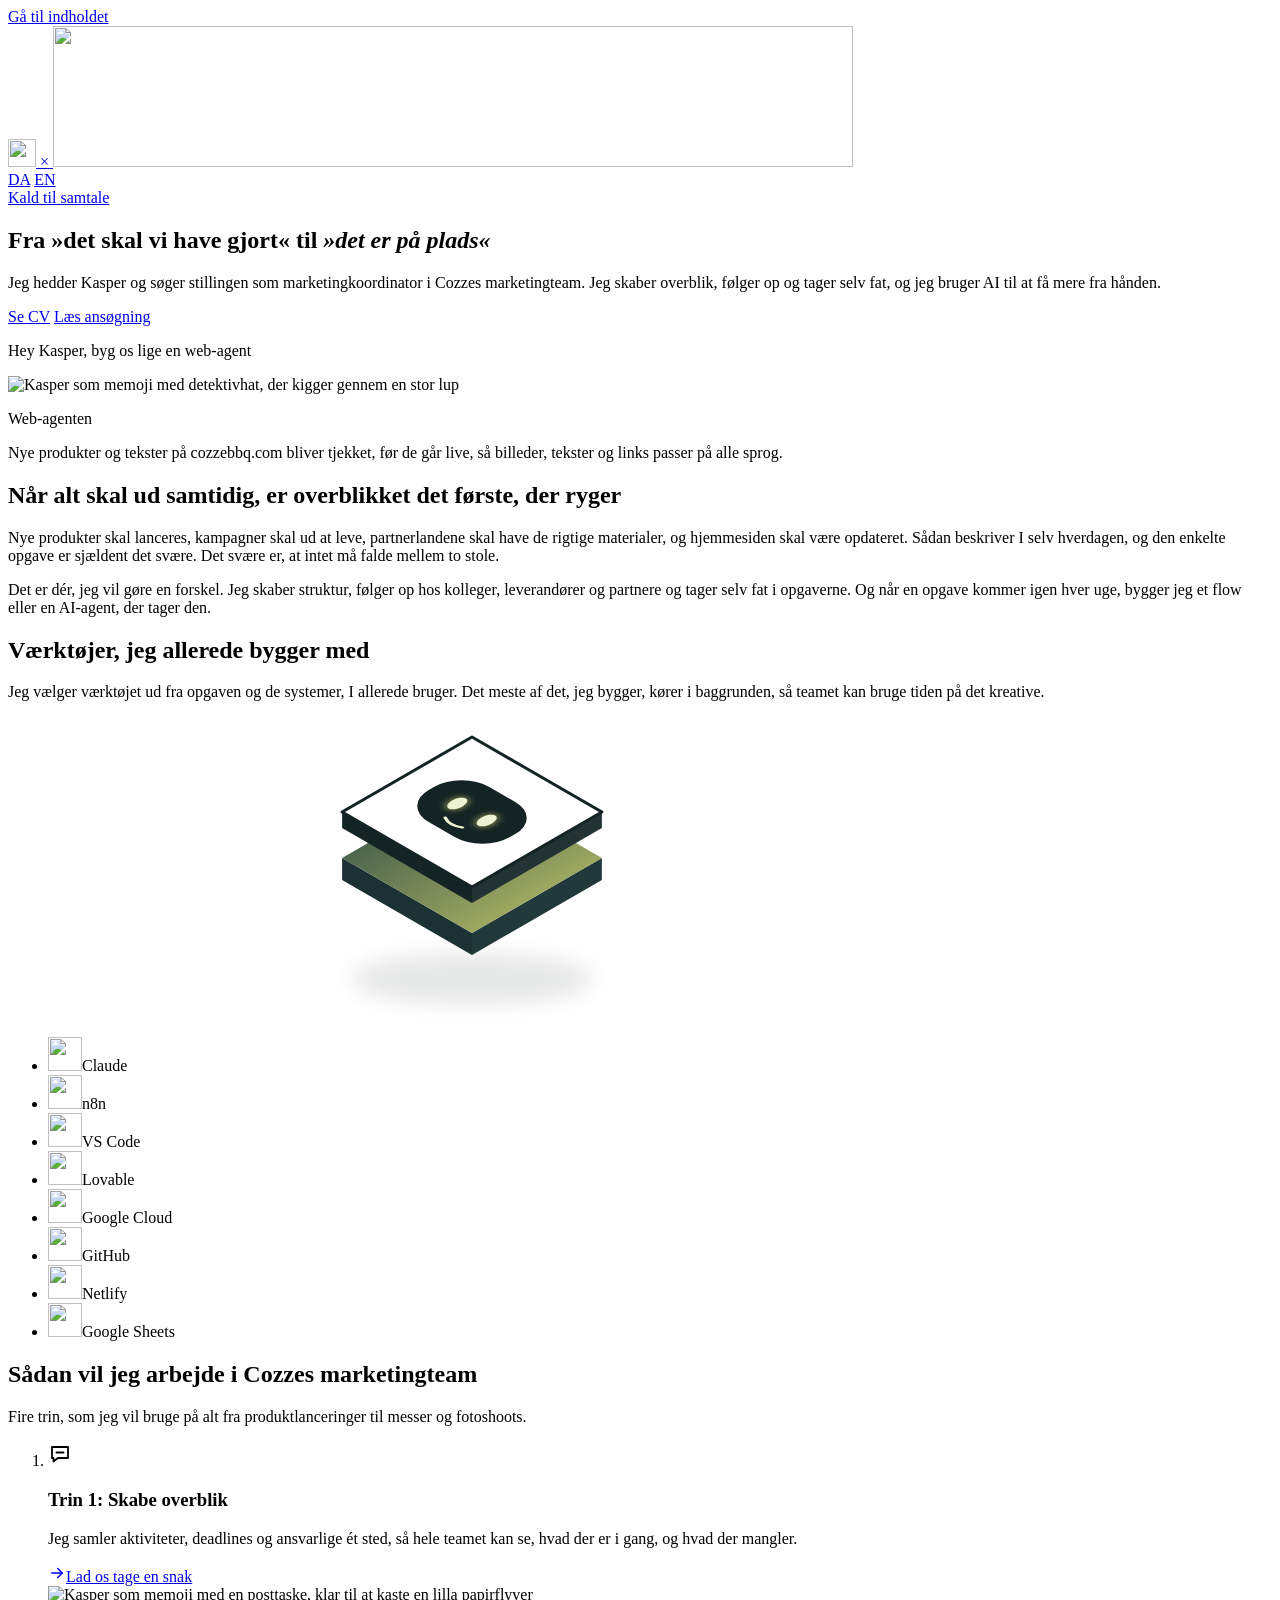
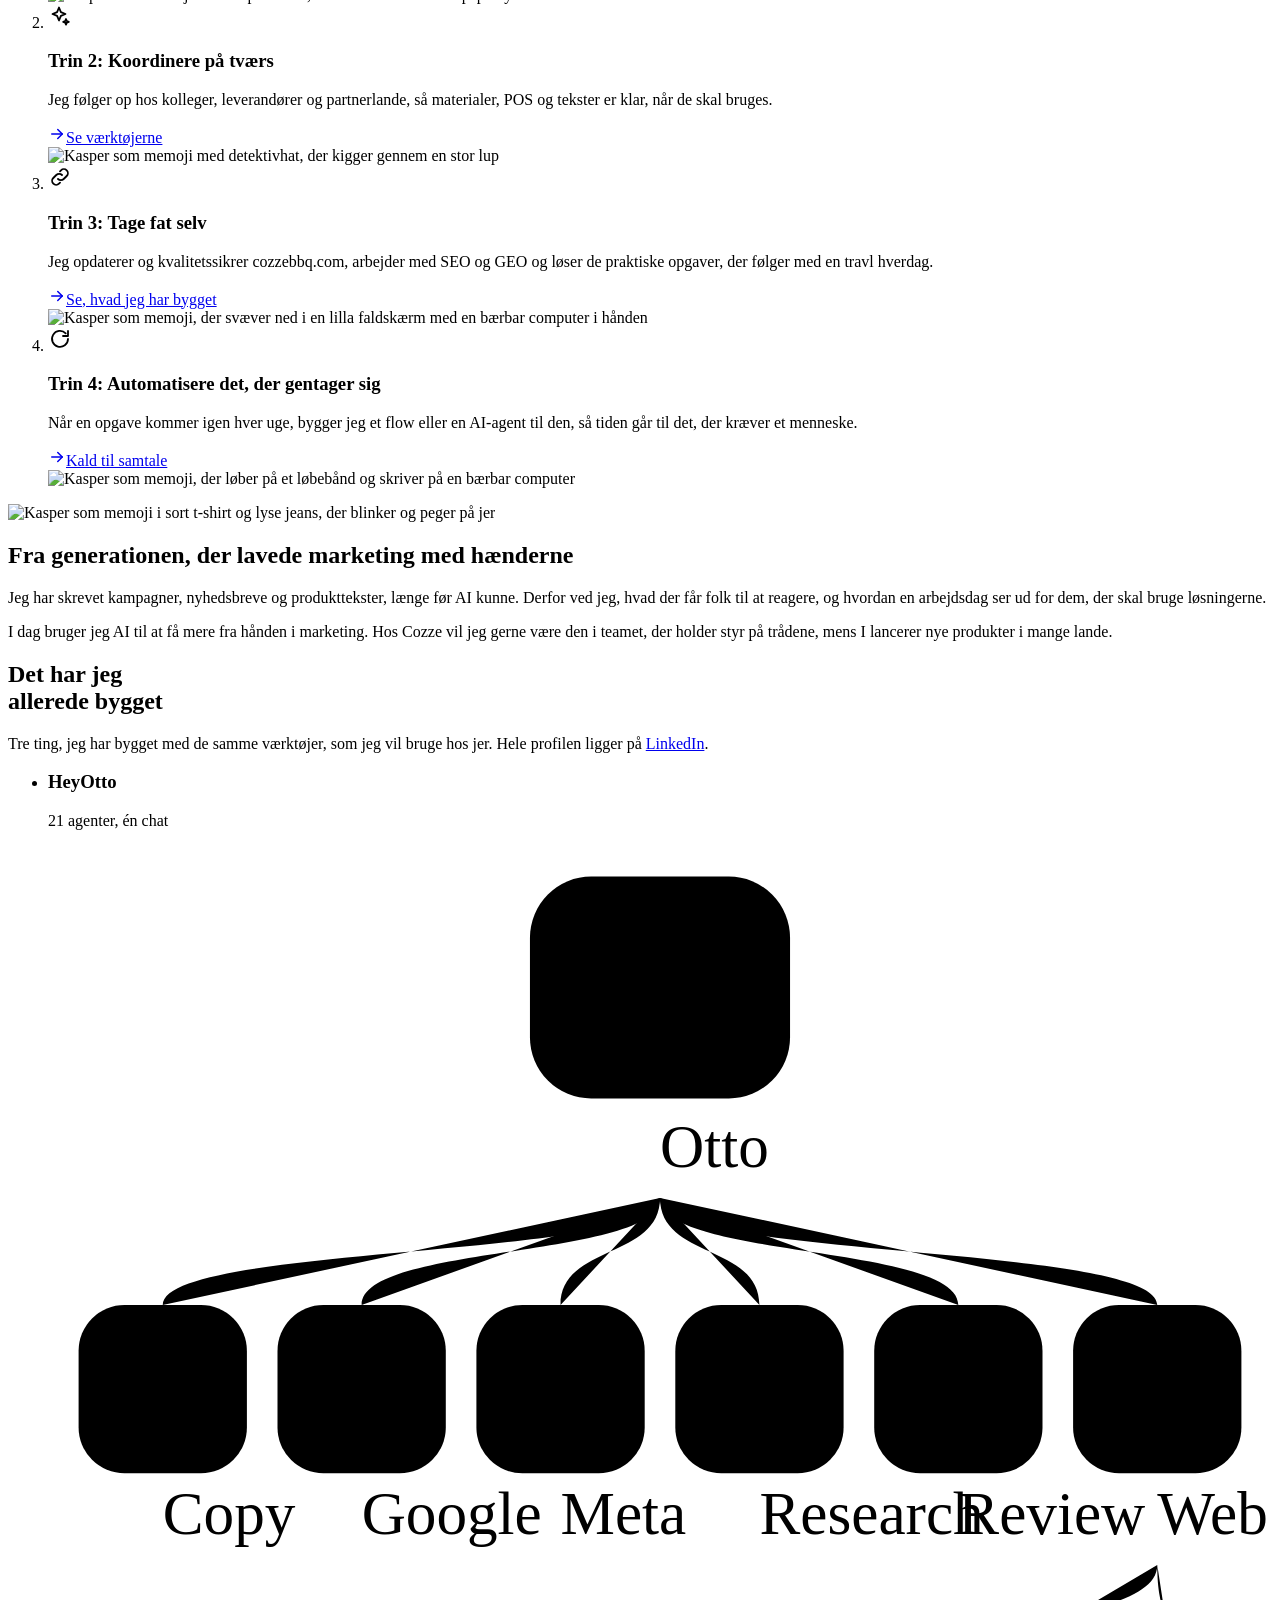
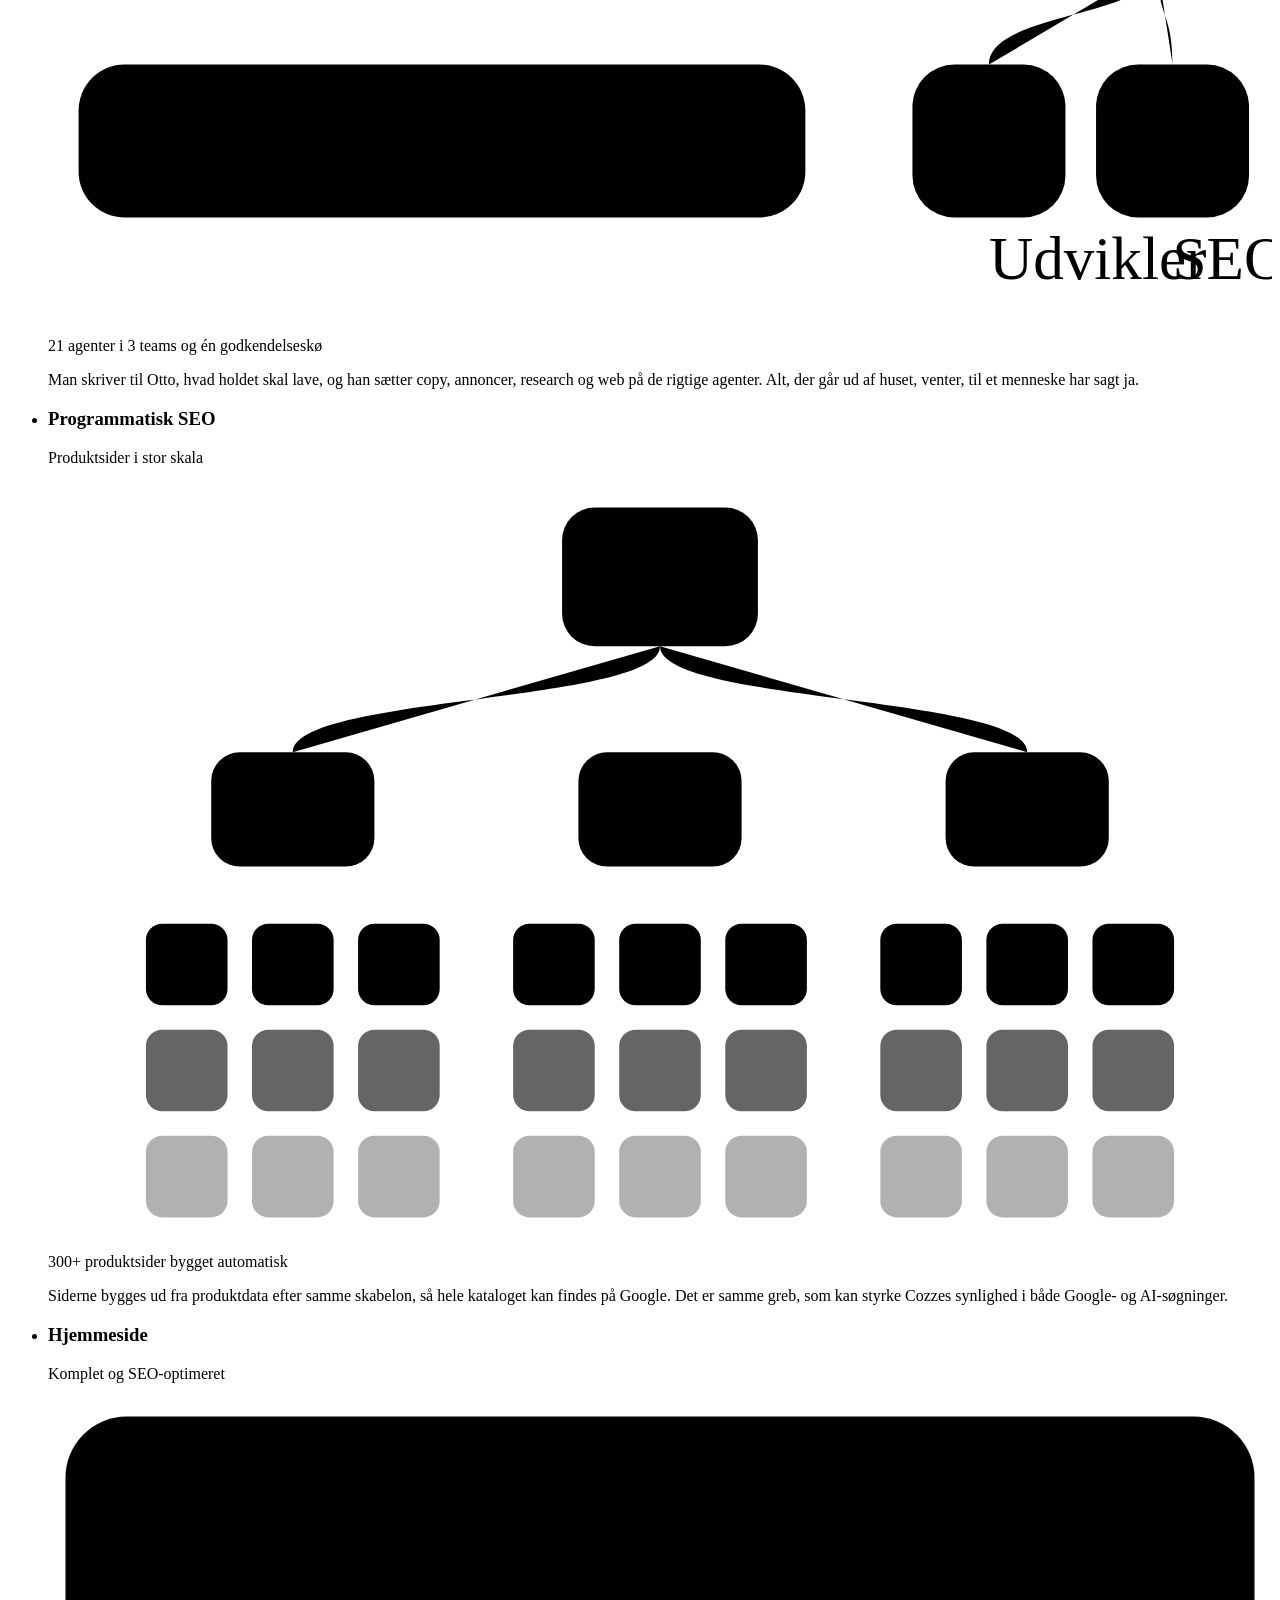
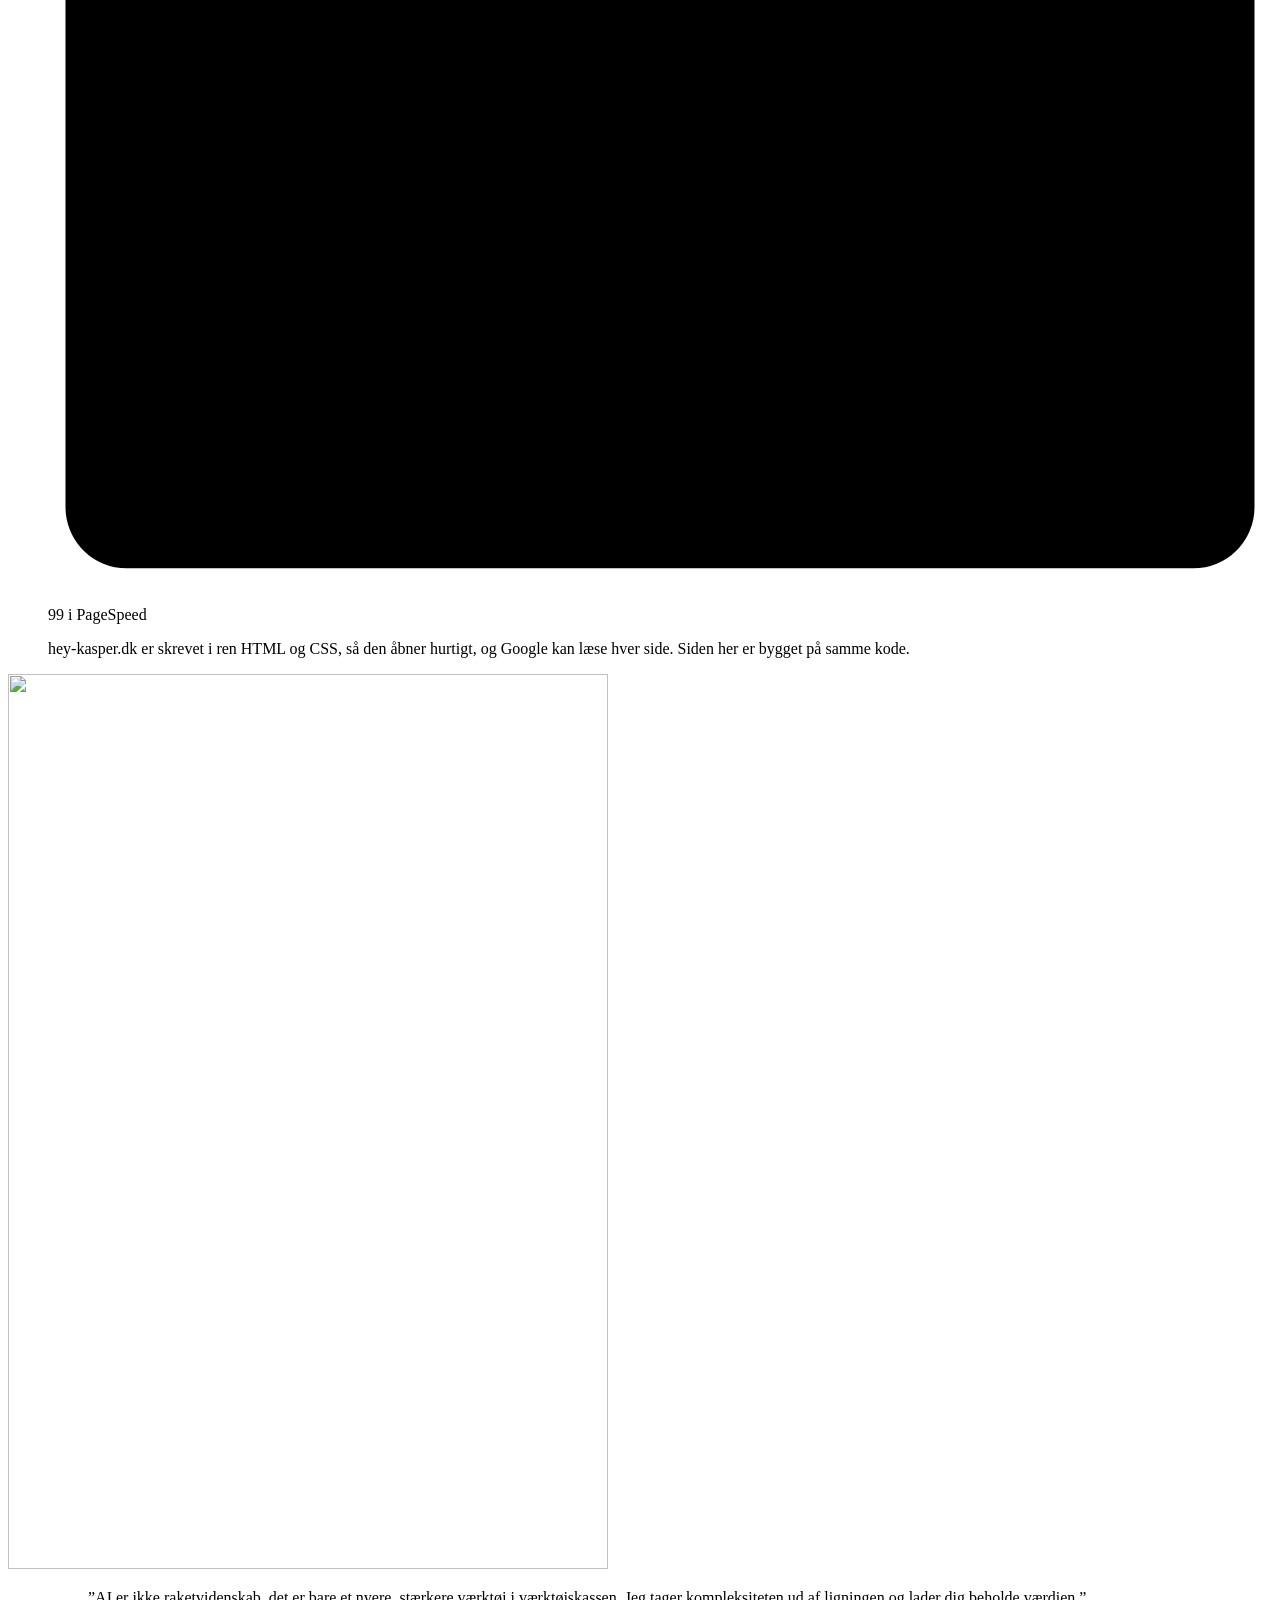
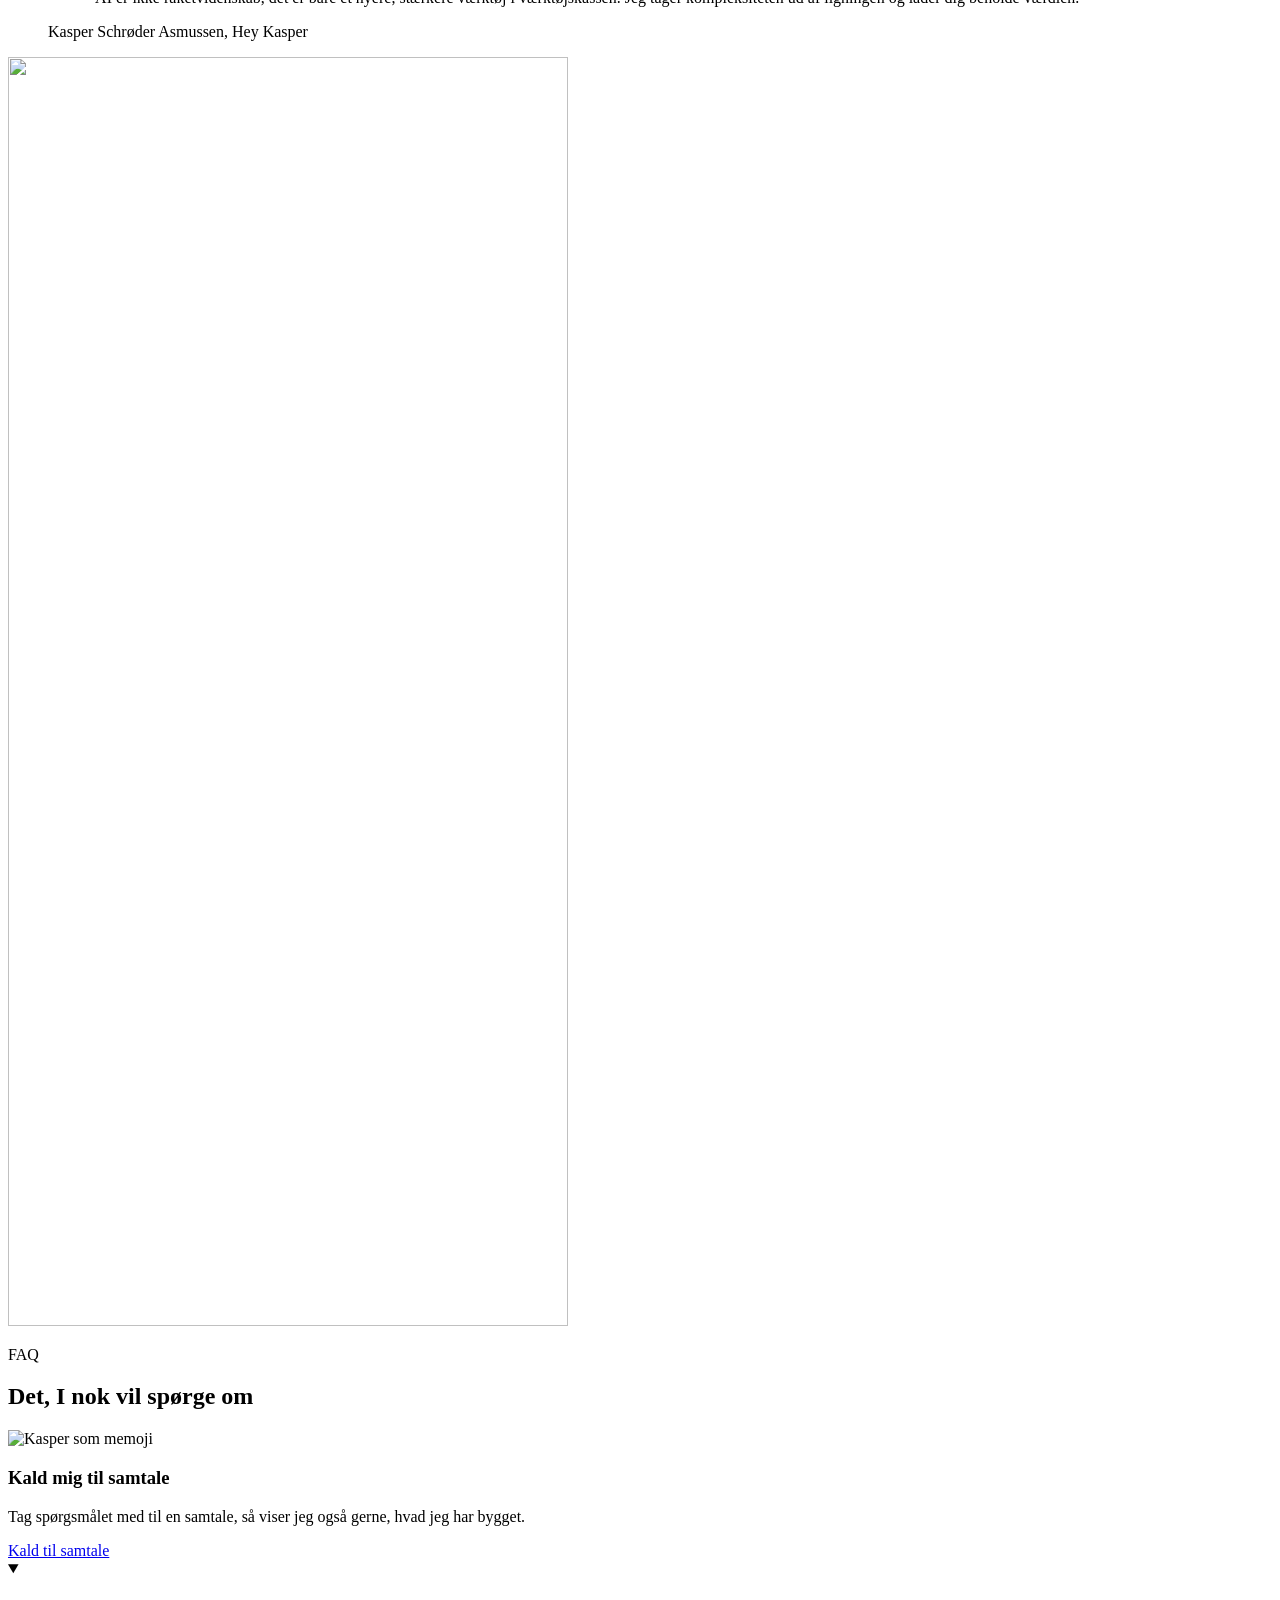
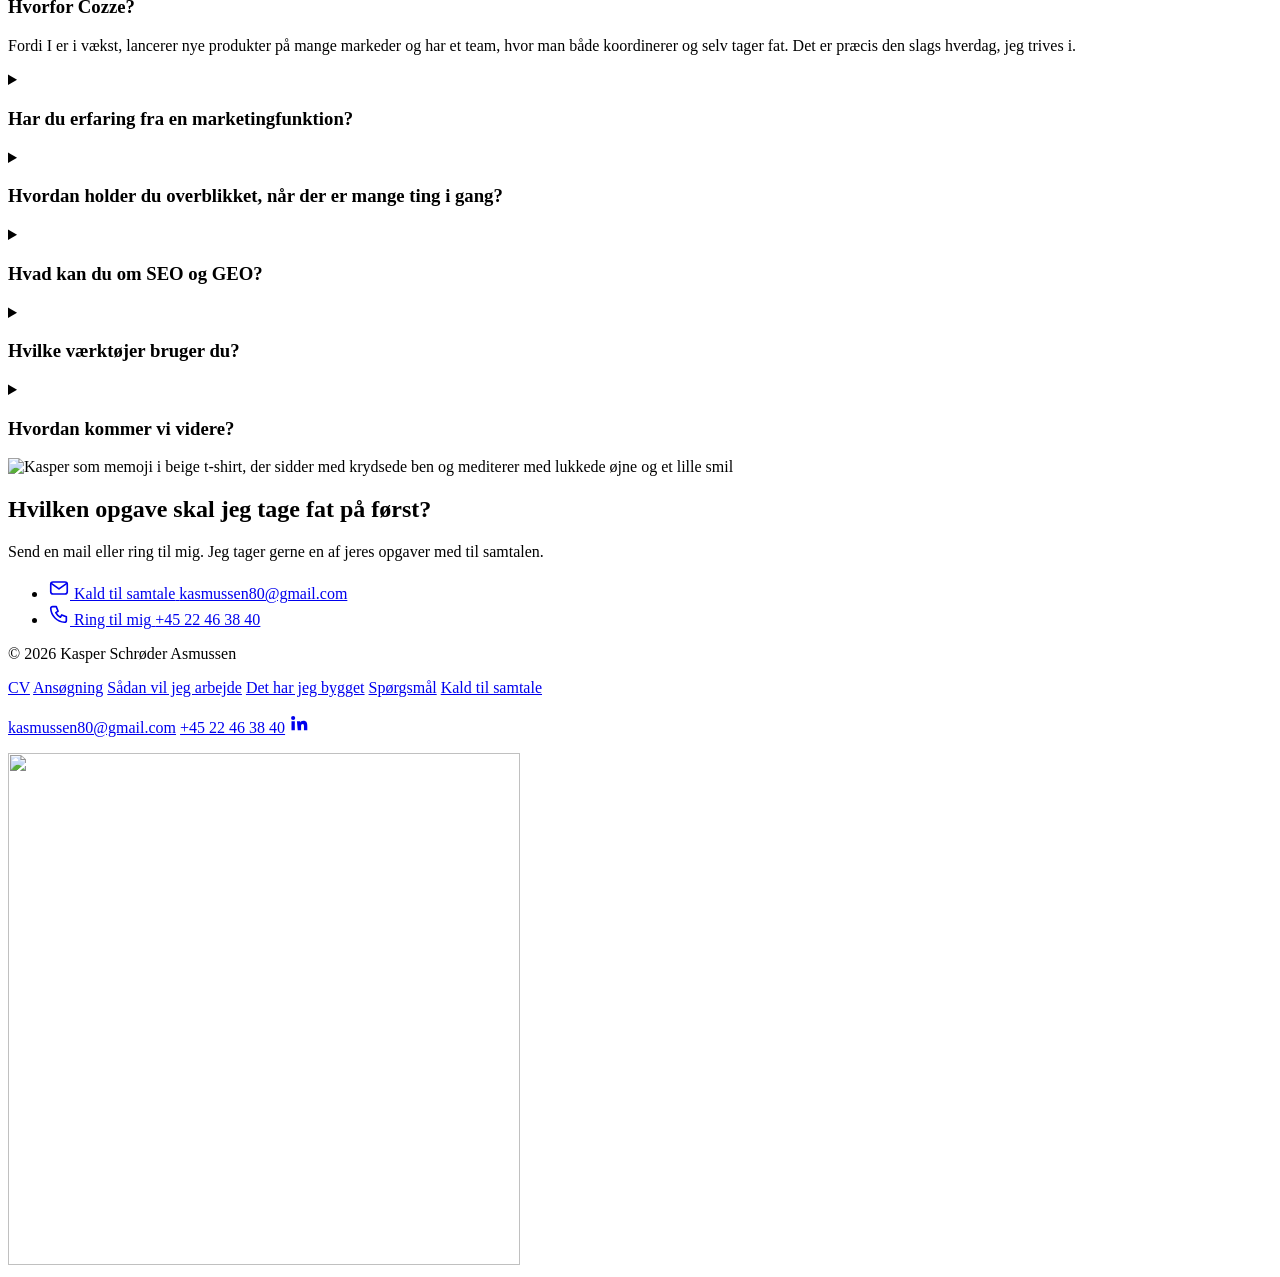
==== commit a46061de: "Skarpere Cozze-logo fra Kaspers fil i høj opløsning Logoet er tegnet efter et 800 px bredt billede i" ====
--- a/site/index.html
+++ b/site/index.html
@@ -39,7 +39,7 @@
     <a class="brand" href="/" aria-label="Kasper til Cozze, til toppen af siden" translate="no">
       <img class="brand-mark" src="/assets/brand-mark.webp?v=3" alt="" width="28" height="28">
       <span class="brand-x" aria-hidden="true">×</span>
-      <img class="logo" src="/assets/cozze-logo.svg" alt="" width="239" height="42">
+      <img class="logo" src="/assets/cozze-logo.svg" alt="" width="800" height="141">
     </a>
     <div class="top-actions">
       <nav class="lang-toggle" aria-label="Sprog">
